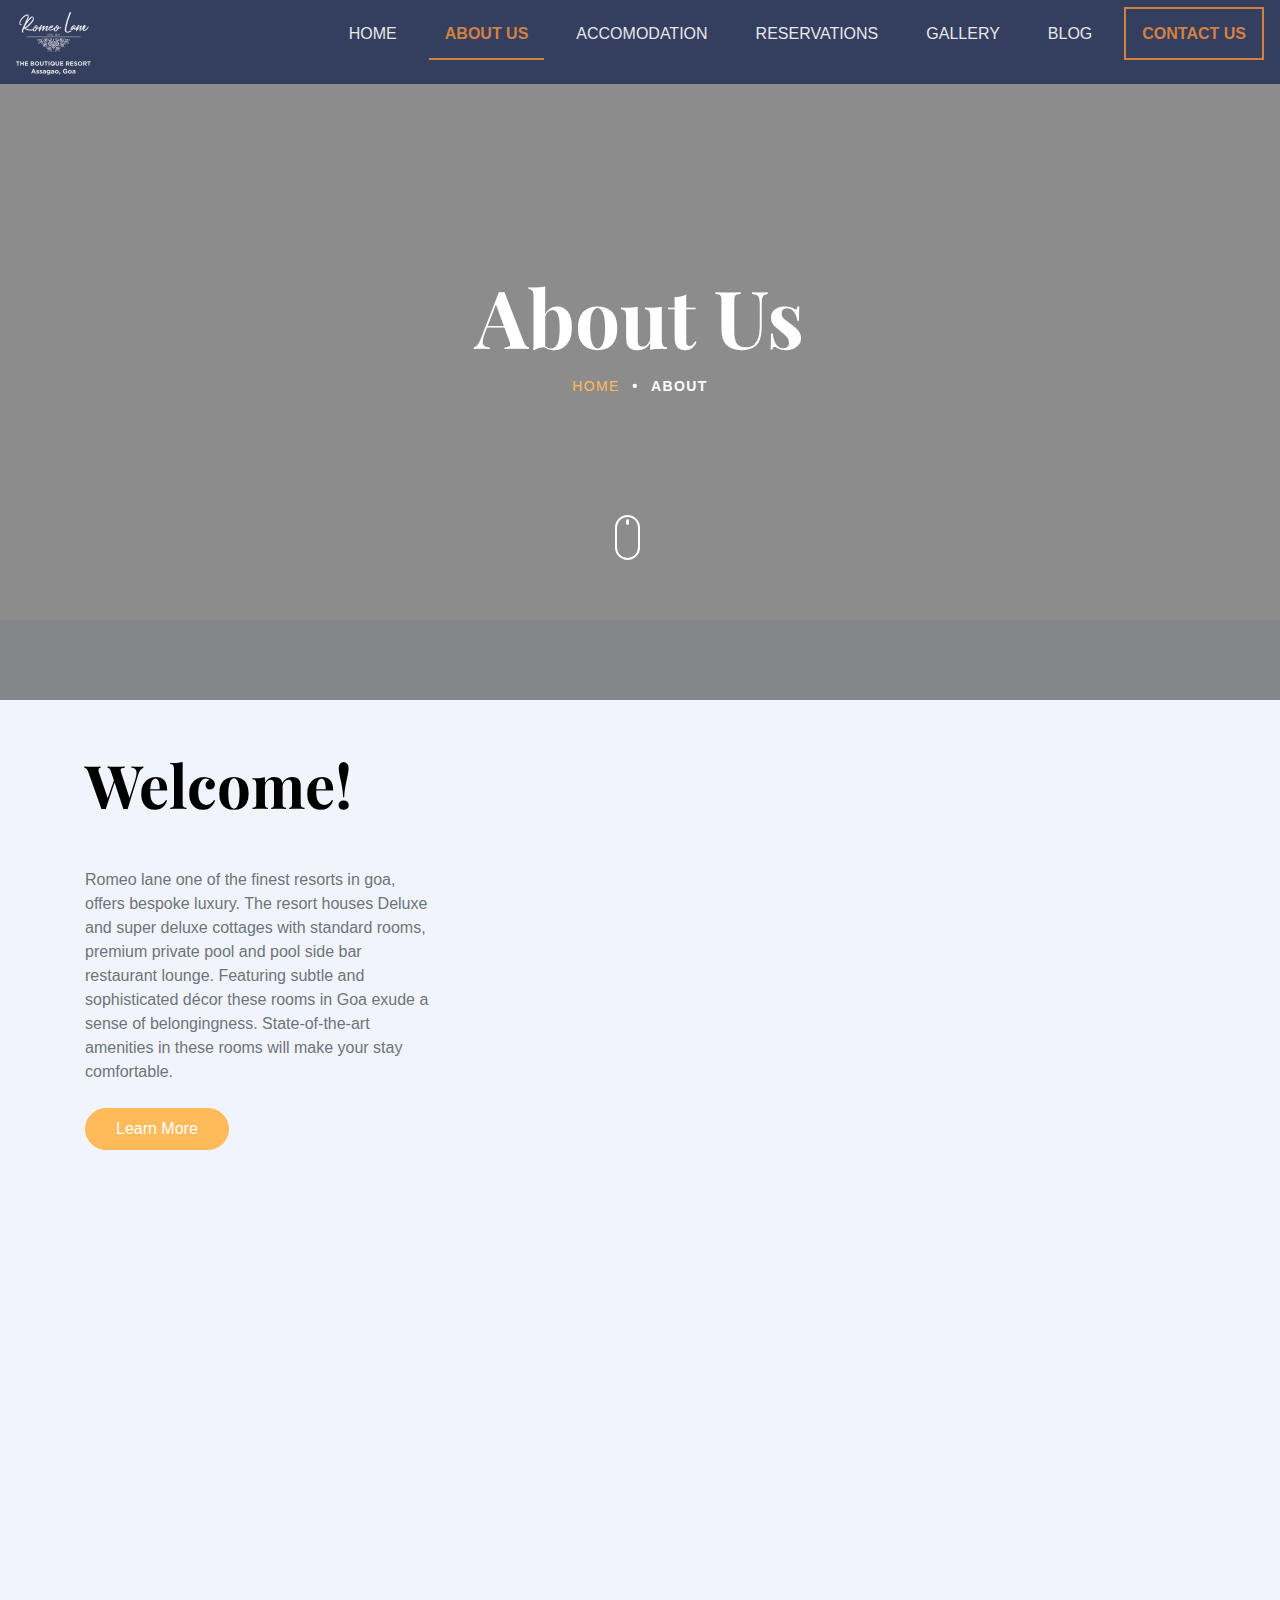
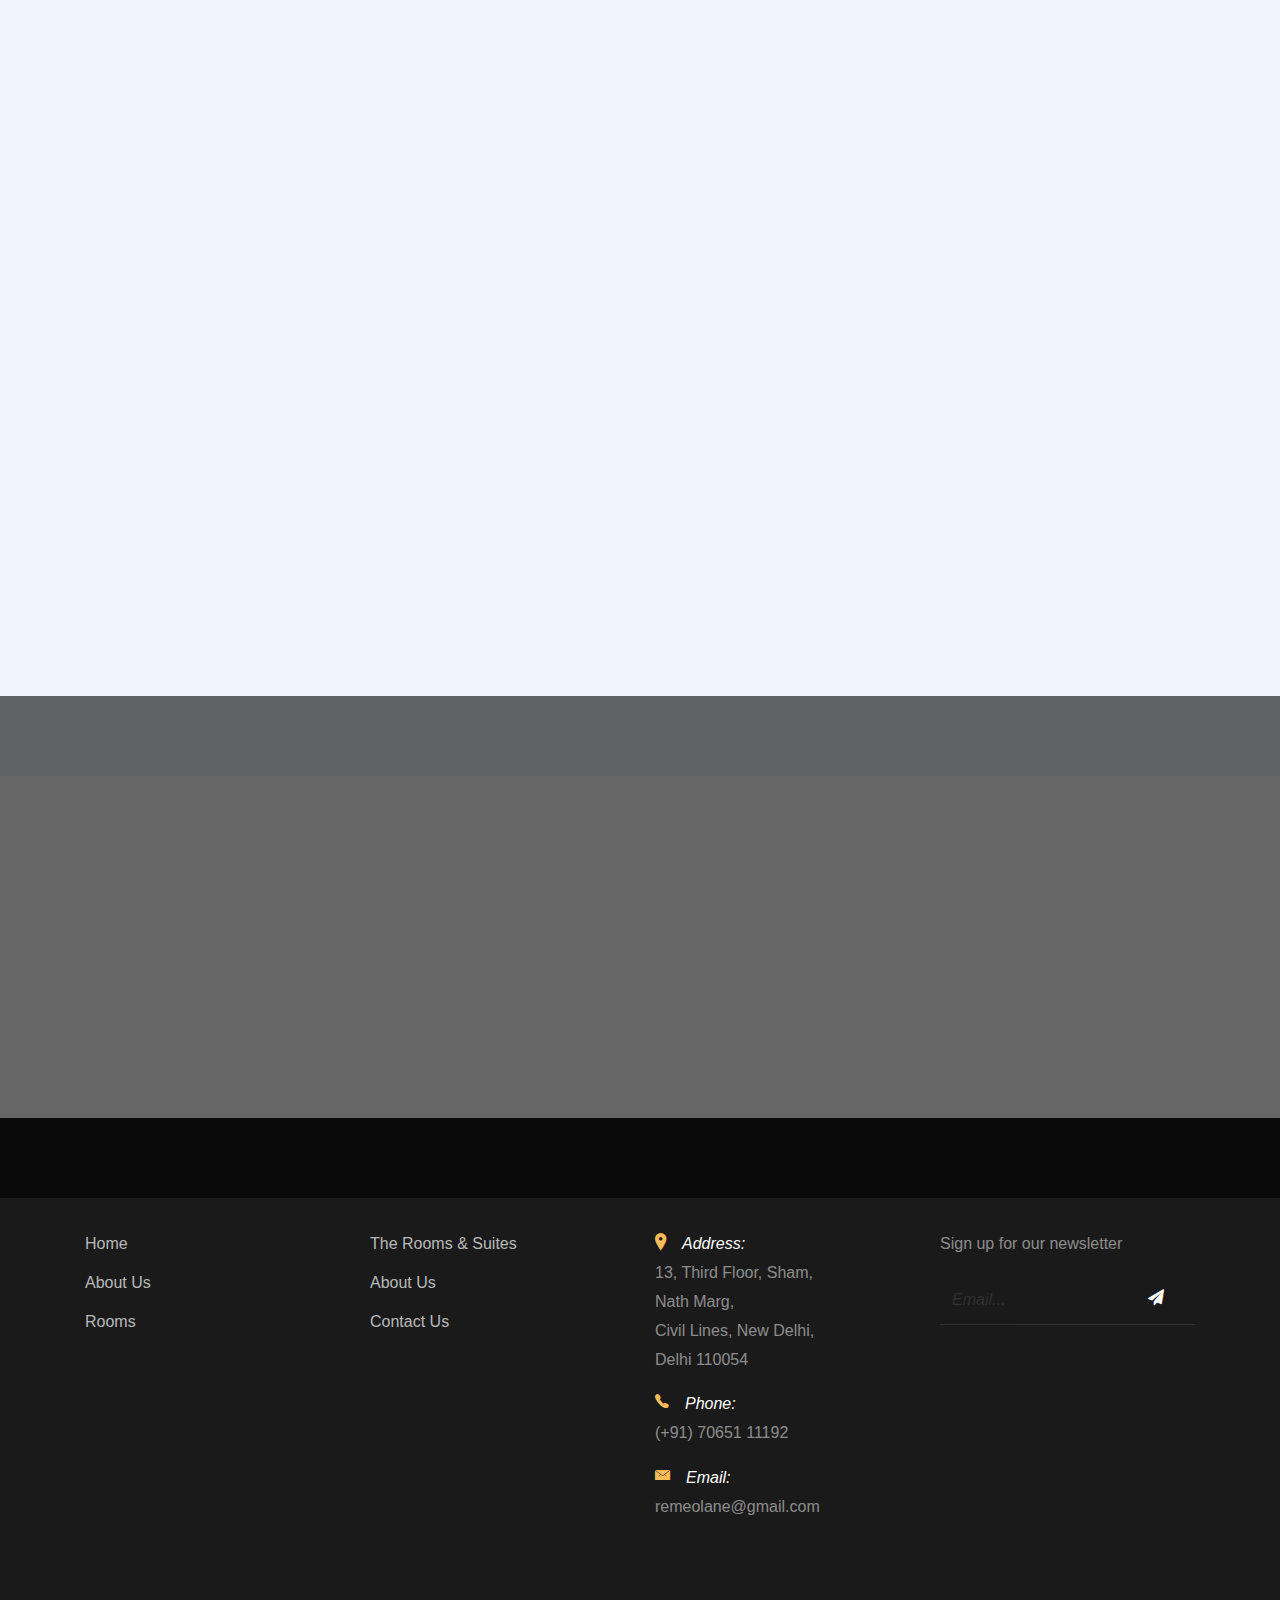
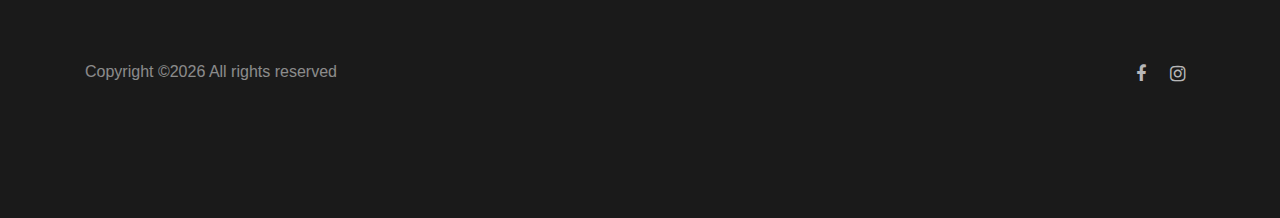
==== pages/about.html @ 8ba0e69c "Done with About Accomodation and Contact page" ====
<!DOCTYPE HTML>
<html>
  <head>
    <meta charset="utf-8">
    <meta http-equiv="X-UA-Compatible" content="IE=edge">
    <title>Sogo Hotel by Colorlib.com</title>
    <meta name="viewport" content="width=device-width, initial-scale=1, shrink-to-fit=no">
    <meta name="description" content="" />
    <meta name="keywords" content="" />
    <meta name="author" content="" />
    <link rel="stylesheet" type="text/css" href="//fonts.googleapis.com/css?family=|Roboto+Sans:400,700|Playfair+Display:400,700">

    <link rel="stylesheet" href="../css/bootstrap.min.css">
    <link rel="stylesheet" href="../css/animate.css">
    <link rel="stylesheet" href="../css/owl.carousel.min.css">
    <link rel="stylesheet" href="../css/aos.css">
    <link rel="stylesheet" href="../css/bootstrap-datepicker.css">
    <link rel="stylesheet" href="../css/jquery.timepicker.css">
    <link rel="stylesheet" href="../css/fancybox.min.css">

    <link rel="stylesheet" href="../fonts/ionicons/css/ionicons.min.css">
    <link rel="stylesheet" href="../fonts/fontawesome/css/font-awesome.min.css">

    <!-- Theme Style -->
    <link rel="stylesheet" href="../style.css">
    <link rel="stylesheet" href="../css/style.css">
  </head>
  <body>

      <nav class="navbar">
          <img src="../Assets/Logo white md.png" alt="Website Logo">
          <ul class="destop-menu">
              <li><a href="../index.html">Home</a></li>
              <li><a class="selected" href="#">About Us</a></li>
              <li><a href="accomodation.html">Accomodation</a></li>
              <li><a href="#">Reservations</a></li>
              <li><a href="#">Gallery</a></li>
              <li><a href="#">Blog</a></li>
              <li><a class="button-border" href="contact.html">Contact Us</a></li>
          </ul>
          <span class="fa fa-bars text-primary handburger-menu" id="handburger-menu-btn"></span>
          <ul id="handBurgerMenu" class="mobile-menu">
              <li><a href="../index.html">Home</a></li>
              <li><a class="selected" href="#">About Us</a></li>
              <li><a href="accomodation.html">Accomodation</a></li>
              <li><a href="#">Reservations</a></li>
              <li><a href="#">Gallery</a></li>
              <li><a href="#">Blog</a></li>
              <li><a class="button-border" href="contact.html">Contact Us</a></li>
          </ul>
      </nav>

    <section class="site-hero inner-page overlay" style="background-image: url(../images/aboutHero.jpg)" data-stellar-background-ratio="0.5">
      <div class="container">
        <div class="row site-hero-inner justify-content-center align-items-center">
          <div class="col-md-10 text-center" data-aos="fade">
            <h1 class="heading mb-3">About Us</h1>
            <ul class="custom-breadcrumbs mb-4">
              <li><a href="../index.html">Home</a></li>
              <li>&bullet;</li>
              <li>About</li>
            </ul>
          </div>
        </div>
      </div>

      <a class="mouse smoothscroll" href="#next">
        <div class="mouse-icon">
          <span class="mouse-wheel"></span>
        </div>
      </a>
    </section>
    <!-- END section -->

    <section class="py-5 bg-light" id="next">
      <div class="container">
        <div class="row align-items-center">
          <div class="col-md-12 col-lg-7 ml-auto order-lg-2 position-relative mb-5" data-aos="fade-up">
              <figure class="img-absolute">
                  <img src="../images/food-1.jpg" alt="Free Website Template by Templateux" class="img-fluid">
              </figure>
              <img src="../images/aboutHeaderSectionImg.jpg" alt="Image" class="img-fluid rounded welcome-img">
          </div>
          <div class="col-md-12 col-lg-4 order-lg-1" data-aos="fade-up">
            <h2 class="heading welcome">Welcome!</h2>
            <p class="mb-4">Romeo lane one of the finest
                resorts in goa, offers bespoke luxury. The resort houses Deluxe and super
                deluxe cottages with standard rooms, premium private pool and pool side bar
                restaurant lounge. Featuring subtle and sophisticated décor these rooms in
                Goa exude a sense of belongingness. State-of-the-art amenities in these
                rooms will make your stay comfortable.</p>
            <p><a href="#" class="btn btn-primary text-white py-2 mr-3">Learn More</a></p>
          </div>

        </div>
      </div>
    </section>

    <!-- <div class="container section">

         <div class="row justify-content-center text-center mb-5">
         <div class="col-md-7 mb-5">
         <h2 class="heading" data-aos="fade-up">Leadership</h2>
         </div>
         </div>

         <div class="row">
         <div class="col-md-6 col-lg-4" data-aos="fade-up" data-aos-delay="100">
         <div class="block-2">
         <div class="flipper">
         <div class="front" style="background-image: url(../images/person_3.jpg);">
         <div class="box">
         <h2>Will Peters</h2>
         <p>President</p>
         </div>
         </div>
         <div class="back">
         <blockquote>
         <p>&ldquo;Even the all-powerful Pointing has no control about the blind texts it is an almost unorthographic life One day however a small line of blind text by the name of Lorem Ipsum decided to leave for the far World of Grammar.&rdquo;</p>
         </blockquote>
         <div class="author d-flex">
         <div class="image mr-3 align-self-center">
         <img src="images/person_3.jpg" alt="">
         </div>
         <div class="name align-self-center">Will Peters <span class="position">President</span></div>
         </div>
         </div>
         </div>
         </div>
         </div>

         <div class="col-md-6 col-lg-4" data-aos="fade-up" data-aos-delay="200">
         <div class="block-2">
         <div class="flipper">
         <div class="front" style="background-image: url(../images/person_1.jpg);">
         <div class="box">
         <h2>Jane Williams</h2>
         <p>Business Manager</p>
         </div>
         </div>
         <div class="back">
         <blockquote>
         <p>&ldquo;Even the all-powerful Pointing has no control about the blind texts it is an almost unorthographic life One day however a small line of blind text by the name of Lorem Ipsum decided to leave for the far World of Grammar.&rdquo;</p>
         </blockquote>
         <div class="author d-flex">
         <div class="image mr-3 align-self-center">
         <img src="images/person_1.jpg" alt="">
         </div>
         <div class="name align-self-center">Jane Williams <span class="position">Business Manager</span></div>
         </div>
         </div>
         </div>
         </div>
         </div>

         <div class="col-md-6 col-lg-4" data-aos="fade-up" data-aos-delay="300">
         <div class="block-2">
         <div class="flipper">
         <div class="front" style="background-image: url(../images/person_2.jpg);">
         <div class="box">
         <h2>Jeffrey Neddery</h2>
         <p>Marketing Director</p>
         </div>
         </div>
         <div class="back">
         <blockquote>
         <p>&ldquo;Even the all-powerful Pointing has no control about the blind texts it is an almost unorthographic life One day however a small line of blind text by the name of Lorem Ipsum decided to leave for the far World of Grammar.&rdquo;</p>
         </blockquote>
         <div class="author d-flex">
         <div class="image mr-3 align-self-center">
         <img src="../images/person_2.jpg" alt="">
         </div>
         <div class="name align-self-center">Jeffrey Neddery <span class="position">Marketing Director</span></div>
         </div>
         </div>
         </div>
         </div>
         </div>
         </div>
         </div> -->
    <!-- END .block-2 -->

    <section class="section slider-section bg-light">
      <div class="container">
        <div class="row justify-content-center text-center mb-5">
          <div class="col-md-7">
            <h2 class="heading" data-aos="fade-up">Photos</h2>
            <p data-aos="fade-up" data-aos-delay="100">Far far away, behind the word mountains, far from the countries Vokalia and Consonantia, there live the blind texts. Separated they live in Bookmarksgrove right at the coast of the Semantics, a large language ocean.</p>
          </div>
        </div>
        <div class="row">
          <div class="col-md-12">
            <div class="home-slider major-caousel owl-carousel mb-5" data-aos="fade-up" data-aos-delay="200">
              <div class="slider-item">
                <a href="../images/about-1.jpg" data-fancybox="images" data-caption="Caption for this image">
                    <img src="../images/about-1.jpg" alt="Image placeholder" class="img-fluid">
                </a>
              </div>
              <div class="slider-item">
                  <a href="../images/about-2.jpg" data-fancybox="images" data-caption="Caption for this image">
                      <img src="../images/about-2.jpg" alt="Image placeholder" class="img-fluid">
                  </a>
              </div>
              <div class="slider-item">
                  <a href="../images/about-3.jpg" data-fancybox="images" data-caption="Caption for this image">
                      <img src="../images/about-3.jpg" alt="Image placeholder" class="img-fluid">
                  </a>
              </div>
              <div class="slider-item">
                  <a href="../images/about-4.jpg" data-fancybox="images" data-caption="Caption for this image">
                      <img src="../images/about-4.jpg" alt="Image placeholder" class="img-fluid">
                  </a>
              </div>
              <div class="slider-item">
                  <a href="../images/about-5.jpg" data-fancybox="images" data-caption="Caption for this image">
                      <img src="../images/about-5.jpg" alt="Image placeholder" class="img-fluid">
                  </a>
              </div>
              <div class="slider-item">
                  <a href="../images/about-6.jpg" data-fancybox="images" data-caption="Caption for this image">
                      <img src="../images/about-6.jpg" alt="Image placeholder" class="img-fluid">
                  </a>
              </div>
              <div class="slider-item">
                  <a href="../images/about-7.jpg" data-fancybox="images" data-caption="Caption for this image">
                      <img src="../images/about-7.jpg" alt="Image placeholder" class="img-fluid">
                  </a>
              </div>
            </div>
            <!-- END slider -->
          </div>

        </div>
      </div>
    </section>
    <!-- END section -->

    <!-- <div class="section">
         <div class="container">

         <div class="row justify-content-center text-center mb-5">
         <div class="col-md-7 mb-5">
         <h2 class="heading" data-aos="fade">History</h2>
         </div>
         </div>

         <div class="row justify-content-center">
         <div class="col-md-8">
         <div class="timeline-item" date-is='2019' data-aos="fade">
         <h3>More Branches Worldwide</h3>
         <p>Far far away, behind the word mountains, far from the countries Vokalia and Consonantia, there live the blind texts. Separated they live in Bookmarksgrove right at the coast of the Semantics, a large language ocean.</p>
         <p>A small river named Duden flows by their place and supplies it with the necessary regelialia. It is a paradisematic country, in which roasted parts of sentences fly into your mouth.</p>
         </div>

         <div class="timeline-item" date-is='2011' data-aos="fade">
         <h3>Company Full Blast</h3>
         <p>
         Far far away, behind the word mountains, far from the countries Vokalia and Consonantia, there live the blind texts. Separated they live in Bookmarksgrove right at the coast of the Semantics, a large language ocean.
         </p>
         </div>

         <div class="timeline-item" date-is='2008' data-aos="fade">
         <h3>The Birth of the Company</h3>
         <p>
         Far far away, behind the word mountains, far from the countries Vokalia and Consonantia, there live the blind texts. Separated they live in Bookmarksgrove right at the coast of the Semantics, a large language ocean.
         </p>
         </div>
         </div>
         </div>


         </div>
         </div> -->



    <section class="section bg-image overlay" style="background-image: url('../images/aboutHero.jpg');">
        <div class="container">
          <div class="row align-items-center">
            <div class="col-12 col-md-6 text-center mb-4 mb-md-0 text-md-left" data-aos="fade-up">
              <h2 class="text-white font-weight-bold">A Best Place To Stay. Reserve Now!</h2>
            </div>
            <div class="col-12 col-md-6 text-center text-md-right" data-aos="fade-up" data-aos-delay="200">
              <a href="contact.html" class="btn btn-outline-white-primary py-3 text-white px-5">Reserve Now</a>
            </div>
          </div>
        </div>
      </section>

    <footer class="section footer-section">
        <div class="container">
            <div class="row mb-4">
                <div class="col-md-3 mb-5">
                    <ul class="list-unstyled link">
                        <li><a href="../index.html">Home</a></li>
                        <li><a href="about.html">About Us</a></li>
                        <li><a href="accomodation.html">Rooms</a></li>
                    </ul>
                </div>
                <div class="col-md-3 mb-5">
                    <ul class="list-unstyled link">
                        <li><a href="accomodation.html">The Rooms &amp; Suites</a></li>
                        <li><a href="about.html">About Us</a></li>
                        <li><a href="contact.html">Contact Us</a></li>
                    </ul>
                </div>
                <div class="col-md-3 mb-5 pr-md-5 contact-info">
                    <!-- <li>198 West 21th Street, <br> Suite 721 New York NY 10016</li> -->
                    <p><span class="d-block"><span class="ion-ios-location h5 mr-3 text-primary"></span>Address:</span>
                        <span>13, Third Floor, Sham, <br> Nath Marg, <br>Civil Lines, New Delhi, <br> Delhi 110054</span>
                    </p>
                    <p><span class="d-block"><span class="ion-ios-telephone h5 mr-3 text-primary"></span>Phone:</span>
                        <span> (+91) 70651 11192</span>
                    </p>
                    <p><span class="d-block"><span class="ion-ios-email h5 mr-3 text-primary"></span>Email:</span>
                        <span>remeolane@gmail.com</span>
                    </p>
                </div>
                <div class="col-md-3 mb-5">
                    <p>Sign up for our newsletter</p>
                    <form action="#" class="footer-newsletter">
                        <div class="form-group">
                            <input type="email" class="form-control" placeholder="Email...">
                            <button type="submit" class="btn"><span class="fa fa-paper-plane"></span></button>
                        </div>
                    </form>
                </div>
            </div>
            <div class="row pt-5">
                <p class="col-md-6 text-left">
                    <!-- Link back to Colorlib can't be removed. Template is licensed under CC BY 3.0. -->
                    Copyright &copy;<script>document.write(new Date().getFullYear());</script> All rights reserved
                    <!-- Link back to Colorlib can't be removed. Template is licensed under CC BY 3.0. -->
                </p>

                <p class="col-md-6 text-right social">
                    <a href="https://www.facebook.com/romeolanedelhi?mibextid=LQQJ4d" target="_blank"><span class="fa fa-facebook"></span></a>
                    <a href="https://instagram.com/romeolanetheboutiqueresort?igshid=YmMyMTA2M2Y=" target="_blank"><span class="fa fa-instagram"></span></a>
                </p>
            </div>
        </div>
    </footer>

    <script src="../js/jquery-3.3.1.min.js"></script>
    <script src="../js/jquery-migrate-3.0.1.min.js"></script>
    <script src="../js/popper.min.js"></script>
    <script src="../js/bootstrap.min.js"></script>
    <script src="../js/owl.carousel.min.js"></script>
    <script src="../js/jquery.stellar.min.js"></script>
    <script src="../js/jquery.fancybox.min.js"></script>


    <script src="../js/aos.js"></script>

    <script src="../js/bootstrap-datepicker.js"></script>
    <script src="../js/jquery.timepicker.min.js"></script>



    <script src="../js/main.js"></script>
  </body>
</html>
---- style.css ----
/*-----------Body----------*/

body{
    padding: 0;
    margin: 0;
    font-family: 'Inter', sans-serif;
    box-sizing: border-box;
    background-color: #EBF2F9;
}

/*-----------Navbar----------*/

nav {
    background-color: #1E2B54;
    opacity: 80%;
    display: flex;
    flex-direction: row;
    justify-content: space-between;
    align-items: center;
    padding: 16px 24px;
    gap: 8px;
    position: fixed !important;
    top: 0;
    width: 100%;
    z-index: 3;
   
    box-sizing: border-box;
  }
  
  nav ul {
    list-style: none;
    display: flex;
    color: #ffffff;
    flex-direction: row;
    justify-content: space-between;
    align-items: center;
    gap: 16px;
  }

  .selected {
    color: #E47F2D;
    border-bottom: 2px solid #E47F2D;
    font-weight: bold;
  }

  nav a {
    text-decoration: none;
    color: #ffffff;
    text-transform: uppercase;
    padding: 16px 16px; 
  }

  .button-border {
    border: 2px solid #E47F2D;
    color: #E47F2D;
    padding: 16px, 16px;
    font-weight: bold;
  }



/*-----------Navbar Interactions----------*/

  nav a:hover {
    border-bottom: 2px solid #E47F2D;
  }

  nav a:active {
    color: #E47F2D;
  }

  .button-border:hover {
    background-color: #E47F2D;
    color: #ffffff;
  }


/*-----------Hero----------*/

.hero {
    background-image: url('Assets/Hero\ img.png');
    background-size: cover;
    background-position: center;
    height: 100vh; /* adjust height as needed */
    position: relative;
    z-index: 1;
  }
  
  .hero-text {
    position: absolute;
    text-align: Left;
    width: 30rem;
    padding: 80px 152px;
  }
  
  .hero-text h1 {
    color: white;
    font-size: 7rem;
    margin-bottom: 1rem;
    font-family: 'Bodoni', serif;
    font-weight: normal;
  }
  
  .hero-text p {
    color: white;
    font-size: 1.5rem;
    line-height: 1.5;
  }

  /*-----------Search Secion----------*/

 

  .search-section {
    display: flex;
    position: relative;
    flex-direction: row;
    justify-content: center;
    align-items: center;
    width: 744px;
    height: 48px;
    gap: 48px;
    padding: 32px;
    margin: 0 auto;
    background-color: #ffffff;
    margin: -68px auto 0;
    z-index: 2;
  }

  .icon-button {
    display: flex;
    flex-direction: row;
    align-items: center;
    gap: 8px;
    height: 32px;
    padding: 12px 24px;
    font-size: 16px;
    font-weight: normal;
    color: #ffffff;
    background-color: #E47F2D;
    border: none;
    cursor: pointer;
    width: fit-content;
  }


  .input-group {
    display: flex;
    flex-direction: column;
    margin-bottom: 16px;
    gap: 24px;
    margin-top: 16px;
  }

  .input-group label {
    font-weight: bold;
    color: #1E2B54;
  }

  input {
  font-size: 1rem;
    border: none;
  outline: none;
  background: transparent;
  color: #1E2B54;
  opacity: 50%;
  }

  #guests {
    width: 72px;
  }
  

  /* -----About Us section----- */

  section {
    display: flex;
    flex-direction: row;
    justify-content: space-between;
    align-items: center;
    margin-bottom: -5rem;
  }
  
  .content {
    flex-basis: 40%;
  
    margin-left: 152px;
  }
  
  .image {
    flex-basis: 60%;
    margin-right: 40px;
  }
  
  img {
    max-width: 100%;
    height: auto;
  }

  h2 {
    color: #1E2B54;
    font-size: 4rem;
    margin-bottom: 3rem;
    font-family: 'Bodoni', serif;
    font-weight: normal;
  }

  h4 {
    margin-bottom: -3rem;
    font-weight: normal;
    color: #1E2B54;
    opacity: 50%;
    letter-spacing: 2px;
  }

  section p {
    line-height: 1.5rem;
    margin-bottom: 3rem;
  }

  /* --------Categories Section-------- */

  .room-types {
    text-align: center;
    display: flex;
    flex-direction: column;
    padding: 50px 152px;
  }

 

  .room-grid {
    display: grid;
    grid-template-rows: repeat(2, 1fr);
    grid-template-columns: repeat(2, 1fr);
    grid-gap: 5rem;
    text-align: left;
  }

  .room-grid-item img {
    max-width: 100%;
  }

  .room-grid-item-tall {
    margin-top: 20rem;
  }

  .room-grid-item-short {
    margin-top: -20rem;
  }


    /* --------Amenities Section-------- */

.amenities {
    display: flex;
    flex-direction: row;
    justify-content: space-between;

}
  .amenities__content {
    background-color: #1E2B54;
    padding-left: 152px;
    padding-right: 120px;
    padding-top: 64px;
    padding-bottom: 64px;
    flex-basis: 45%;
    margin-right: 64PX;
  }
  .amenities__title, .amenities__text {
    color: #ffffff;
  }

  .amenities__subtitle {
    color: #EBF2F9;
    opacity: 50%;
  }

  .amenities__text {
    line-height: 2rem;
  }

  .icon-container img {
    height: 40px;
    width: 40px;
  }
  .icon-container {
    display: flex;
    justify-content: left;
    align-content: center;
    align-items: center;
    background: none;
    gap: 24px;
    border: 1px solid #E47F2D;
    color: #1E2B54;
    padding: 16px 16px;
    width: 160px;
  }

  .amenities__icons {
    display: grid;
    grid-template-rows: repeat(3, 1fr);
    grid-template-columns: repeat(3, 1fr);
    gap: 3rem;
    margin-right: 152px;
  }

    /* --------Reviews-------- */


  .review {
    padding: 80px 0;
    display: flex;
    flex-direction: column;
    margin: 0 24px;
    margin-top: 200px;
  }
  
 .review .heading {
    text-align: center;
    margin-bottom: 56px;
 } 
  
 .user-reviews {
    display: flex;
    flex-direction: row;
    align-items: center;
    justify-content: center;
 }
  .user-reviews-card-container {
    display: flex;
    flex-wrap: wrap;
    justify-content: space-between;
    width: 90%;
    margin: 0 56px;
  }
  
  .user-review-card {
    width: calc(33.33% - 16px);
    margin-bottom: 16px;
    background-color: #ffffff;
    display: flex;
  }
  
  .user-review-card svg {
    margin-top: 24px;
    margin-left: 24px;
    width: 40px;
    height: 40px;
    flex-basis: 100px;
  }
  .user-review-card-content {
    padding: 24px 24px 0px 24px;
    margin-bottom: -16px;
    display: flex;
    justify-content: space-between;
    flex-direction: column;
  }
  
  .user-review {
    font-size: 1rem;
    color: #1E2B54;
    margin-bottom: 16px;
  }
  
  .user-location {
    font-size: .75rem;
    letter-spacing: 1.5px;
    text-transform: uppercase;
  }

  .pattern {
    margin-top: -64px;
    z-index: -1;
    transform: scale(0.80);
  }

      /* --------Achievements-------- */

.achievements {
    padding: 80px 152px 200px;
    background-image: url(Assets/Achievements.png);
    background-size: cover;
    background-position: center;
    position: relative;
    
    display: flex;
    flex-direction: column;
    align-items: start;

}

.achievements .heading {
    margin-top: 0px;
}
.box-content p {
    margin-bottom: 0px;
    color: #EBF2F9;
}

.box-content h3 {
    margin-top: 0px;
    font-size: 2rem;
    color: #E47F2D;
}

.box-container {
    display: grid;
    grid-template-rows: repeat(2, 1fr);
    grid-template-columns: repeat(3, 1fr);
    row-gap: 5rem;
    column-gap: 10rem;
    background-color: #1E2B54;
    padding: 56px;
}


/* ---------Contact Us--------- */

.contact-us {
    display: flex;
    flex-direction: column;
    margin-top: 152px;
    margin-bottom: 200px;
    padding: 0px 152px;
    
}

.contact-us .heading {
    text-align: center;
}
.form {
    display: flex;
    gap: 56px;
    background-color: #1E2B54;
    padding: 48px;
    justify-content: center;
  }

  .form div { 
    display: flex;
    flex-direction: column;
  }
  
  .form label {
    display: block;
    margin-bottom: 5px;
    color: #EBF2F9;
  }
  
  .form input,
  .form select,
  .form textarea {
     padding: 10px;
    font-size: 16px;
    line-height: 1.5;
    background-color: #EBF2F9
  }

  #name, #email, #mobile, #accomodation-type, #no-of-persons, #query, #submit {
    margin: 0px 0px 16px 0px;
    width: 500px;
  }

  #query {
    height: 120px;
  }

  #submit {
    width: 475px;
    text-align: center;
    height: 44px;
  }

  #accomodation-type {
    width: 520px;
    height: 44px;
  }

  /* -------------Book Now------------- */

  .book-now {
    display: flex;
    background-image: url(Assets/bookk.png);
    flex-direction: column;
    padding: 80px 152px 200px;
    align-items: start;
    text-align: left;
    background-size: cover;
    background-position: center;
    position: relative;
    
  }
  
  
  .book-content {
      width: 60%;
    }
    
    .book-now h2 {
        color: #EBF2F9;
    font-size: 6rem;
}
        
.book-now p {
    font-size: 1.5rem;
    color: #EBF2F9;
    line-height: 1.5rem;
    width: 70%;
        }


/* -------footer------- */

.footer {
    background-color: #1E2B54;
    height: 600px;
    display: flex;
    flex-direction: column;
    align-items: start;
}

.copyright {
    height: 56px;
    background-color: #EBF2F9;
    width: 100%;
    text-align: center;
}

.footer-content {
    display: flex;
    flex-direction: row;
    padding: 80px 152px 20px;
    gap: 10px;
    
}

.logo-info {
    display: flex;
    flex-direction: column;
    gap: 24px;
}

.logo img {
    transform: scale(.75);
}

.details p {
    color: #EBF2F9;
    margin: 0px;
    margin-left: 16px;
}

.details {
    display: flex;
    flex-direction: column;
    align-items: start;
    gap: 16px;
}
.row {
    display: flex;
    
}


.map-container {
    margin-bottom: 40px ;
    margin-top: 40px;

  }






/* icons */

.fa-stack {
    display: inline-block;
    position: relative;
    width: 1.5em;
    height: 1.5em;
    line-height: 1.5em;
    vertical-align: middle;
  }
  
  .fa-stack-2x {
    font-size: 2em;
  }
  
  .fa-stack-1x {
    font-size: 1em;
  }
  
  .fa-inverse {
    color: #fff;
  }

@media (max-width: 1086px) {
    .amenities__content {
        margin-right: 0px;
      }
    .amenities {
        flex-direction: column;
      }
  }

@media {max-width: 1283px){

    .form div {

      }
  }
---- css/style.css ----
body {
  background: #fff;
  font-family: "Roboto", arial, sans-serif;
  font-weight: 200;
  font-size: 16px;
  line-height: 1.8;
  color: #6c757d;
  position: relative; }

::-moz-selection {
  color: #fff;
  background: #ffba5a; }

::selection {
  color: #fff;
  background: #ffba5a; }

a {
  -webkit-transition: .3s all ease;
  -o-transition: .3s all ease;
  transition: .3s all ease;
  text-decoration: none; }
  a:hover {
    text-decoration: none; }

h1, h2, h3, h4, h5 {
  color: #000;
  font-family: "Playfair Display", times, serif; }

.font-family-serif {
  font-family: "Playfair Display", times, serif; }

.font-family-sans-serif {
  font-family: "Roboto", arial, sans-serif; }

.bg-light {
  background: #f2f4fb !important; }

.container-fluid {
  max-width: 1600px; }

.btn {
  padding-left: 30px;
  padding-right: 30px;
  padding-top: 10px;
  padding-bottom: 10px;
  border-radius: 50px; }
  .btn.btn-outline-white {
    border: 2px solid #fff; }
    .btn.btn-outline-white:hover {
      border: 2px solid transparent;
      background: #000;
      color: #fff; }
  .btn.btn-outline-white-primary {
    border: 2px solid #fff; }
    .btn.btn-outline-white-primary:hover {
      border: 2px solid transparent;
      background: #ffba5a;
      color: #fff; }
  .btn.uppercase {
    text-transform: uppercase;
    font-size: 14px;
    letter-spacing: .2em; }

.btn, .form-control {
  outline: none;
  -webkit-box-shadow: none !important;
  box-shadow: none !important; }
  .btn:focus, .btn:active, .form-control:focus, .form-control:active {
    outline: none; }

.form-control {
  -webkit-box-shadow: none !important;
  box-shadow: none !important;
  height: 50px;
  border-width: 2px; }
  .form-control:active, .form-control:focus {
    border-color: #ffba5a; }

textarea.form-control {
  height: inherit; }

.site-header {
  position: fixed;
  top: 0;
  width: 100%;
  padding: 60px 0;
  z-index: 2;
  -webkit-transition: .3s all ease-in-out;
  -o-transition: .3s all ease-in-out;
  transition: .3s all ease-in-out; }
  .site-header.scrolled {
    padding: 20px 0;
    background: #fff;
    -webkit-box-shadow: 0 5px 20px -5px rgba(0, 0, 0, 0.1);
    box-shadow: 0 5px 20px -5px rgba(0, 0, 0, 0.1); }
    .site-header.scrolled .site-menu-toggle {
      top: 10px;
      position: relative; }
      .site-header.scrolled .site-menu-toggle span {
        background: #000; }
    .site-header.scrolled .site-logo {
      position: relative;
      z-index: 100; }
      .site-header.scrolled .site-logo a {
        color: #000; }

.menu-open {
  position: relative; }
  .menu-open .site-header {
    position: fixed; }
  .menu-open .site-logo {
    position: relative;
    z-index: 100; }
    .menu-open .site-logo a {
      color: #000; }
  .menu-open .site-navbar {
    border: 10px solid #f8f9fa; }

.site-logo {
  padding-left: 40px; }
  .site-logo a {
    font-size: 30px;
    color: #fff;
    font-weight: bold;
    line-height: 1;
    font-family: "Playfair Display", times, serif; }
    @media (max-width: 991.98px) {
      .site-logo a {
        font-size: 27px; } }

.site-navbar {
  position: fixed;
  display: none;
  top: 0;
  left: 0;
  right: 0;
  bottom: 0;
  z-index: 99;
  border: 20px solid transparent;
  background: #fff;
  min-height: 300px;
  overflow-y: scroll; }
.site-navbar nav {
  text-align: left; }
.site-navbar nav .menu {
  font-family: "Playfair Display", times, serif; }
.site-navbar nav .menu li a {
  color: #000;
  font-size: 40px;
  padding: 5px 10px;
  position: relative; }
.site-navbar nav .menu li a:hover:before {
  width: 100%; }
.site-navbar nav .menu li.active a {
  color: #ffba5a; }
.site-navbar nav .menu li.active a:before {
  width: 100%; }
.site-navbar .extra-info a {
  color: #000; }
.site-navbar .extra-info ul li a {
  color: #000; }
.site-navbar .extra-info h3 {
  font-family: "Roboto", arial, sans-serif;
  text-transform: uppercase;
  font-size: 13px;
  letter-spacing: .2em;
  color: #adb5bd;
  margin-bottom: 30px; }
.site-navbar .extra-info p {
  color: #212529; }

.full-height {
  height: 100vh;
  min-height: 700px; }

.site-hero {
  background-size: cover;
  height: 100vh;
  min-height: 700px;
  width: 100%;
  position: relative; }
  .site-hero .heading {
    font-family: "Playfair Display", times, serif;
    font-weight: bold; }
  .site-hero .scroll-down {
    position: absolute;
    bottom: 20px;
    left: 50%;
    -webkit-transform: translateX(-50%);
    -ms-transform: translateX(-50%);
    transform: translateX(-50%);
    color: #fff; }
  .site-hero.overlay:before {
    background: rgba(0, 0, 0, 0.45);
    content: "";
    position: absolute;
    height: 100vh;
    min-height: 700px;
    top: 0;
    left: 0;
    bottom: 0;
    right: 0; }
  .site-hero.inner-page {
    height: 50vh;
    min-height: 700px; }
    .site-hero.inner-page.overlay:before {
      height: 50vh;
      min-height: 700px; }

.site-hero-inner {
  height: 100vh;
  min-height: 700px; }
.site-hero-inner .heading {
  font-size: 80px;
  font-family: "Playfair Display", times, serif;
  color: #fff;
  line-height: 1;
  font-weight: bold; }
@media (max-width: 991.98px) {
  .site-hero-inner .heading {
    font-size: 40px; } }
.site-hero-inner .sub-heading {
  font-size: 30px;
  font-weight: 200;
  color: #fff;
  line-height: 1.5; }
@media (max-width: 991.98px) {
  .site-hero-inner .sub-heading {
    font-size: 18px; } }

.inner-page .site-hero-inner {
  height: 50vh;
  min-height: 700px; }

.page-inside .site-hero-inner, .page-inside {
  height: 70vh;
  min-height: 500px; }

.page-inside.overlay:before {
  height: 70vh;
  min-height: 500px; }

.menu-open .site-menu-toggle span {
  background: #000; }

.site-menu-toggle {
  top: 0;
  float: right;
  width: 40px;
  height: 45px;
  position: relative;
  margin: 0px auto;
  z-index: 200;
  -webkit-transform: rotate(0deg);
  -moz-transform: rotate(0deg);
  -o-transform: rotate(0deg);
  -ms-transform: rotate(0deg);
  transform: rotate(0deg);
  -webkit-transition: .5s ease-in-out;
  -moz-transition: .5s ease-in-out;
  -o-transition: .5s ease-in-out;
  transition: .5s ease-in-out;
  cursor: pointer;
  margin-right: 40px; }
.site-menu-toggle span {
  display: block;
  position: absolute;
  height: 2px;
  width: 100%;
  background: #fff;
  border-radius: 9px;
  opacity: 1;
  left: 0;
  -webkit-transform: rotate(0deg);
  -moz-transform: rotate(0deg);
  -o-transform: rotate(0deg);
  -ms-transform: rotate(0deg);
  transform: rotate(0deg);
  -webkit-transition: .25s ease-in-out;
  -moz-transition: .25s ease-in-out;
  -o-transition: .25s ease-in-out;
  transition: .25s ease-in-out; }
.site-menu-toggle span:nth-child(1) {
  top: 0px; }
.site-menu-toggle span:nth-child(2) {
  top: 10px; }
.site-menu-toggle span:nth-child(3) {
  top: 20px; }
.site-menu-toggle.open span:nth-child(1) {
  top: 13px;
  -webkit-transform: rotate(135deg);
  -moz-transform: rotate(135deg);
  -o-transform: rotate(135deg);
  -ms-transform: rotate(135deg);
  transform: rotate(135deg); }
.site-menu-toggle.open span:nth-child(2) {
  opacity: 0;
  left: -60px; }
.site-menu-toggle.open span:nth-child(3) {
  top: 13px;
  -webkit-transform: rotate(-135deg);
  -moz-transform: rotate(-135deg);
  -o-transform: rotate(-135deg);
  -ms-transform: rotate(-135deg);
  transform: rotate(-135deg); }

.section {
  padding: 7em 0; }
@media (max-width: 991.98px) {
  .section {
    padding: 3em 0; } }

@media (max-width: 991.98px) {
  .lead {
    font-size: 16px; } }

.visit-section .heading {
  font-size: 15px;
  text-transform: uppercase;
  font-family: "Roboto", arial, sans-serif;
  color: #b3b3b3;
  letter-spacing: .2em;
  margin-bottom: 30px; }

.visit-section .visit a {
  color: #000; }
.visit-section .visit a:hover {
  color: #ffba5a; }

.visit-section .visit img {
  -webkit-box-shadow: 0 2px 3px 0 rgba(0, 0, 0, 0.2);
  box-shadow: 0 2px 3px 0 rgba(0, 0, 0, 0.2);
  margin-bottom: 15px; }

.visit-section .visit h3 {
  font-size: 20px;
  margin-bottom: 0; }

.visit-section .reviews-star span {
  font-size: 18px;
  color: #ffba5a; }

.visit-section .reviews-count {
  color: #adb5bd;
  font-style: italic; }

.heading-serif, .heading, .testimonial-section .heading, .slider-section .heading, .blog-post-entry .heading {
  font-size: 60px;
  font-family: "Playfair Display", times, serif;
  font-weight: 700; }
@media (max-width: 991.98px) {
  .heading-serif, .heading, .testimonial-section .heading, .slider-section .heading, .blog-post-entry .heading {
    font-size: 40px; } }

.bg-pattern {
  background: #e9ecef url("../img/round.png"); }

.slider-section {
  position: relative; }

.blog-post-entry {
  position: relative; }

.half .image, .half .text {
  width: 50%; }
@media (max-width: 991.98px) {
  .half .image, .half .text {
    width: 100%; } }

.half .image {
  background-size: cover;
  background-position: center center; }
@media (max-width: 991.98px) {
  .half .image {
    height: 300px; } }

.half .text {
  padding: 100px 7%; }
@media (max-width: 991.98px) {
  .half .text {
    padding-top: 50px;
    padding-bottom: 50px; } }
.half .text h2 {
  font-size: 70px; }
@media (max-width: 991.98px) {
  .half .text h2 {
    font-size: 40px; } }

.testimonial blockquote {
  padding: 0; }

.testimonial .author-image img {
  width: 70px; }

.post .media-custom {
  background: #fff;
  -webkit-transition: .3s all ease;
  -o-transition: .3s all ease;
  transition: .3s all ease;
  -webkit-box-shadow: 0 2px 5px -2px rgba(0, 0, 0, 0.1);
  box-shadow: 0 2px 5px -2px rgba(0, 0, 0, 0.1); }
.post .media-custom:hover, .post .media-custom:focus {
  -webkit-box-shadow: 0 10px 30px -10px rgba(0, 0, 0, 0.1);
  box-shadow: 0 10px 30px -10px rgba(0, 0, 0, 0.1); }
.post .media-custom a {
  color: #000; }
.post .media-custom a:hover {
  color: #ffba5a; }
.post .media-custom .media-body {
  padding: 10px 30px; }
.post .media-custom h2 {
  font-size: 26px; }

.media-custom .meta-post {
  color: #adb5bd;
  text-transform: uppercase;
  letter-spacing: .2em;
  font-size: 14px; }

.owl-carousel .owl-item {
  opacity: .4; }
.owl-carousel .owl-item.active {
  opacity: 1; }

.owl-carousel .owl-nav {
  position: absolute;
  top: 50%;
  width: 100%; }
.owl-carousel .owl-nav .owl-prev,
.owl-carousel .owl-nav .owl-next {
  position: absolute;
  -webkit-transform: translateY(-50%);
  -ms-transform: translateY(-50%);
  transform: translateY(-50%);
  margin-top: -10px; }
.owl-carousel .owl-nav .owl-prev:hover, .owl-carousel .owl-nav .owl-prev:focus, .owl-carousel .owl-nav .owl-prev:active,
.owl-carousel .owl-nav .owl-next:hover,
.owl-carousel .owl-nav .owl-next:focus,
.owl-carousel .owl-nav .owl-next:active {
  outline: none; }
.owl-carousel .owl-nav .owl-prev span:before,
.owl-carousel .owl-nav .owl-next span:before {
  font-size: 40px; }
.owl-carousel .owl-nav .owl-prev {
  left: 30px !important; }
.owl-carousel .owl-nav .owl-next {
  right: 30px !important; }

.owl-carousel .owl-dots {
  text-align: center; }
.owl-carousel .owl-dots .owl-dot {
  border-width: 2px !important;
  width: 10px;
  height: 10px;
  margin: 5px;
  border-radius: 50%; }

.owl-carousel.home-slider {
  z-index: 1;
  position: relative; }
.owl-carousel.home-slider .owl-nav {
  opacity: 0;
  visibility: hidden;
  -webkit-transition: .3s all ease;
  -o-transition: .3s all ease;
  transition: .3s all ease; }
.owl-carousel.home-slider .owl-nav button {
  color: #fff; }
.owl-carousel.home-slider:focus .owl-nav, .owl-carousel.home-slider:hover .owl-nav {
  opacity: 1;
  visibility: visible; }
.owl-carousel.home-slider .slider-item {
  background-size: cover;
  background-repeat: no-repeat;
  background-position: center center;
  height: calc(100vh - 117px);
  min-height: 700px;
  position: relative; }
.owl-carousel.home-slider .slider-item .slider-text {
  color: #fff;
  height: calc(100vh - 117px);
  min-height: 700px; }
.owl-carousel.home-slider .slider-item .slider-text h1 {
  font-size: 40px;
  color: #fff;
  line-height: 1.2;
  font-weight: 800 !important;
  text-transform: uppercase; }
@media (max-width: 991.98px) {
  .owl-carousel.home-slider .slider-item .slider-text h1 {
    font-size: 40px; } }
.owl-carousel.home-slider .slider-item .slider-text p {
  font-size: 20px;
  line-height: 1.5;
  font-weight: 300;
  color: white; }
.owl-carousel.home-slider .slider-item.dark .child-name {
  color: #000; }
.owl-carousel.home-slider .slider-item.dark h1 {
  color: #000; }
.owl-carousel.home-slider .slider-item.dark p {
  color: #000; }
.owl-carousel.home-slider .owl-dots {
  position: absolute;
  bottom: 100px;
  width: 100%; }
.owl-carousel.home-slider .owl-dots .owl-dot {
  width: 10px;
  height: 10px;
  margin: 5px;
  border-radius: 50%;
  border: 2px solid transparent;
  outline: none !important;
  position: relative;
  -webkit-transition: .3s all ease;
  -o-transition: .3s all ease;
  transition: .3s all ease;
  background: #fff; }
.owl-carousel.home-slider .owl-dots .owl-dot.active {
  border: 2px solid white;
  background: none; }

.owl-carousel.major-caousel .owl-stage-outer {
  padding-top: 0 !important;
  padding-bottom: 0 !important; }

.owl-carousel.major-caousel .owl-stage-outer {
  padding-top: 30px;
  padding-bottom: 30px; }

.owl-carousel.major-caousel .slider-item {
  height: inherit;
  min-height: inherit; }
.owl-carousel.major-caousel .slider-item img {
  margin-bottom: 0; }

.owl-carousel.major-caousel .owl-nav {
  opacity: 1;
  visibility: visible; }
.owl-carousel.major-caousel .owl-nav .owl-prev, .owl-carousel.major-caousel .owl-nav .owl-next {
  -webkit-transition: .3s all ease;
  -o-transition: .3s all ease;
  transition: .3s all ease;
  color: #495057; }
.owl-carousel.major-caousel .owl-nav .owl-prev:hover, .owl-carousel.major-caousel .owl-nav .owl-prev:focus, .owl-carousel.major-caousel .owl-nav .owl-next:hover, .owl-carousel.major-caousel .owl-nav .owl-next:focus {
  color: #6c757d;
  outline: none; }
.owl-carousel.major-caousel .owl-nav .owl-prev.disabled, .owl-carousel.major-caousel .owl-nav .owl-next.disabled {
  color: #dee2e6; }
.owl-carousel.major-caousel .owl-nav .owl-prev {
  left: -60px !important; }
.owl-carousel.major-caousel .owl-nav .owl-next {
  right: -60px !important; }

.owl-carousel.major-caousel .owl-dots {
  bottom: 50px !important; }
@media (max-width: 991.98px) {
  .owl-carousel.major-caousel .owl-dots {
    bottom: 10px !important; } }

.owl-carousel.js-carousel-2 .slider-item {
  padding: 0 20px;
  text-align: center; }

.owl-carousel.js-carousel-2 .owl-nav {
  position: absolute;
  top: 50%;
  width: 100%;
  z-index: 299; }
.owl-carousel.js-carousel-2 .owl-nav .owl-prev,
.owl-carousel.js-carousel-2 .owl-nav .owl-next {
  position: absolute;
  -webkit-transform: translateY(-50%);
  -ms-transform: translateY(-50%);
  transform: translateY(-50%);
  margin-top: -10px; }
.owl-carousel.js-carousel-2 .owl-nav .owl-prev:hover, .owl-carousel.js-carousel-2 .owl-nav .owl-prev:focus, .owl-carousel.js-carousel-2 .owl-nav .owl-prev:active,
.owl-carousel.js-carousel-2 .owl-nav .owl-next:hover,
.owl-carousel.js-carousel-2 .owl-nav .owl-next:focus,
.owl-carousel.js-carousel-2 .owl-nav .owl-next:active {
  outline: none; }
.owl-carousel.js-carousel-2 .owl-nav .owl-prev span:before,
.owl-carousel.js-carousel-2 .owl-nav .owl-next span:before {
  font-size: 40px; }
.owl-carousel.js-carousel-2 .owl-nav .owl-prev {
  left: -30px !important; }
.owl-carousel.js-carousel-2 .owl-nav .owl-next {
  right: -30px !important; }

.owl-carousel.js-carousel-2 .owl-dots .owl-dot {
  display: inline-block;
  border: none; }
.owl-carousel.js-carousel-2 .owl-dots .owl-dot > span {
  width: 8px;
  height: 8px;
  border-radius: 50%;
  background: #e9ecef;
  display: inline-block; }
.owl-carousel.js-carousel-2 .owl-dots .owl-dot.active > span {
  background: #ffba5a; }
.owl-carousel.js-carousel-2 .owl-dots .owl-dot:active, .owl-carousel.js-carousel-2 .owl-dots .owl-dot:focus, .owl-carousel.js-carousel-2 .owl-dots .owl-dot:hover {
  outline: none; }

.owl-custom-nav {
  float: right;
  position: relative;
  z-index: 10; }
.owl-custom-nav .owl-custom-prev,
.owl-custom-nav .owl-custom-next {
  padding: 10px;
  font-size: 30px;
  background: #ccc;
  line-height: 0;
  width: 60px;
  text-align: center;
  display: inline-block; }
.owl-carousel .owl-item img {
    display: block;
    width: 100%;
    height: 650px;
}
.footer-section {
  background: #1a1a1a;
  color: #fff; }
.footer-section a {
  color: rgba(255, 255, 255, 0.7); }
.footer-section a:hover {
  color: #fff; }
.footer-section p {
  color: rgba(255, 255, 255, 0.5); }
.footer-section .bordertop {
  border-top: 1px solid rgba(255, 255, 255, 0.1);
  padding-top: 20px; }
.footer-section .contact-info span.d-block {
  font-style: italic;
  color: #fff; }
.footer-section .social a {
  font-size: 18px;
  padding: 10px; }
.footer-section .link li {
  margin-bottom: 10px; }

.footer-newsletter .form-group {
  position: relative; }

.footer-newsletter .form-control {
  background: none;
  border: none;
  border-bottom: 1px solid rgba(255, 255, 255, 0.2);
  border-radius: 0;
  color: #fff; }
.footer-newsletter .form-control::-webkit-input-placeholder {
  /* Chrome/Opera/Safari */
  color: rgba(255, 255, 255, 0.2);
  font-style: italic; }
.footer-newsletter .form-control::-moz-placeholder {
  /* Firefox 19+ */
  color: rgba(255, 255, 255, 0.2);
  font-style: italic; }
.footer-newsletter .form-control:-ms-input-placeholder {
  /* IE 10+ */
  color: rgba(255, 255, 255, 0.2);
  font-style: italic; }
.footer-newsletter .form-control:-moz-placeholder {
  /* Firefox 18- */
  color: rgba(255, 255, 255, 0.2);
  font-style: italic; }
.footer-newsletter .form-control:active, .footer-newsletter .form-control:focus {
  border-bottom: 1px solid white; }

.footer-newsletter button[type="submit"] {
  background: none;
  color: #fff;
  position: absolute;
  top: 0;
  right: 0; }

.side-box, .sidebar-search {
  padding: 30px;
  background: #fff;
  -webkit-box-shadow: 0 1px 2px 0 rgba(0, 0, 0, 0.1);
  box-shadow: 0 1px 2px 0 rgba(0, 0, 0, 0.1);
  margin-bottom: 30px; }
.side-box .heading, .sidebar-search .heading {
  font-size: 18px;
  margin-bottom: 30px;
  font-family: "Roboto", arial, sans-serif; }

.post-list li {
  margin-bottom: 20px; }
.post-list li a > div {
  margin-top: -10px; }
.post-list li a .meta {
  font-size: 13px;
  color: #adb5bd; }
.post-list li a .image {
  width: 150px; }
.post-list li a h3 {
  font-size: 16px; }
.post-list li:last-child {
  margin-bottom: 0; }

.sidebar-search .form-group {
  position: relative;
  margin-bottom: 0; }

.sidebar-search .icon-search {
  position: absolute;
  top: 50%;
  left: 15px;
  -webkit-transform: translateY(-50%);
  -ms-transform: translateY(-50%);
  transform: translateY(-50%); }

.sidebar-search .search-input {
  border-color: #dee2e6;
  padding-left: 40px;
  border-radius: 0px; }
.sidebar-search .search-input:focus, .sidebar-search .search-input:active {
  border-color: #343a40; }

.contact-section .contact-info p {
  font-family: "Playfair Display", times, serif;
  font-size: 30px;
  margin-bottom: 30px; }
.contact-section .contact-info p .d-block {
  font-size: 14px;
  letter-spacing: .2em;
  font-weight: bold;
  font-family: "Roboto", arial, sans-serif;
  text-transform: uppercase; }

.post-categories li {
  display: block; }
.post-categories li a {
  display: block;
  position: relative;
  padding-bottom: 10px;
  margin-bottom: 10px;
  border-bottom: 1px solid #e9ecef; }
.post-categories li a .count {
  position: absolute;
  top: 0;
  right: 0;
  color: #6c757d; }

.custom-pagination .page-item .page-link {
  text-align: center;
  border: none;
  background: none;
  border-radius: 50% !important;
  width: 50px;
  height: 50px;
  padding: 0;
  line-height: 50px;
  margin-right: 10px;
  margin-bottom: 10px; }

.custom-pagination .page-item.active .page-link {
  background: #ffba5a;
  -webkit-box-shadow: 0 2px 7px 0 rgba(0, 0, 0, 0.2);
  box-shadow: 0 2px 7px 0 rgba(0, 0, 0, 0.2); }

.line-height-1-2 {
  line-height: 1.2; }

/* Mouse Animation */
.mouse {
  width: 100px;
  display: inline-block;
  position: absolute;
  left: 50%;
  bottom: 140px;
  z-index: 1;
  -webkit-transform: translateX(-25%);
  -ms-transform: translateX(-25%);
  transform: translateX(-25%); }

.mouse-icon {
  width: 25px;
  height: 45px;
  border: 2px solid white;
  border-radius: 15px;
  cursor: pointer;
  position: relative;
  text-align: center; }

.mouse-wheel {
  height: 6px;
  margin: 2px auto 0;
  display: block;
  width: 3px;
  background-color: white;
  border-radius: 50%;
  -webkit-animation: 1.6s ease infinite wheel-up-down;
  -moz-animation: 1.6s ease infinite wheel-up-down;
  animation: 1.6s ease infinite wheel-up-down; }

@-webkit-keyframes wheel-up-down {
  0% {
    margin-top: 2px;
    opacity: 0; }
  30% {
    opacity: 1; }
  100% {
    margin-top: 20px;
    opacity: 0; } }

@-moz-keyframes wheel-up-down {
  0% {
    margin-top: 2px;
    opacity: 0; }
  30% {
    opacity: 1; }
  100% {
    margin-top: 20px;
    opacity: 0; } }

@keyframes wheel-up-down {
  0% {
    margin-top: 2px;
    opacity: 0; }
  30% {
    opacity: 1; }
  100% {
    margin-top: 20px;
    opacity: 0; } }

.site-block-half .image, .site-block-half .text {
  width: 100%; }
@media (min-width: 992px) {
  .site-block-half .image, .site-block-half .text {
    width: 50%; } }

@media (max-width: 991.98px) {
  .site-block-half .image {
    margin-bottom: 50px;
    height: 300px; } }

.site-block-half .text {
  padding-left: 15px;
  padding-right: 15px;
  padding-bottom: 15px; }
@media (min-width: 992px) {
  .site-block-half .text {
    padding: 4rem; } }

.site-block-half .bg-image {
  background-repeat: no-repeat;
  background-size: cover;
  background-position: center center; }
@media (max-width: 991.98px) {
  .site-block-half .bg-image {
    height: 400px; } }

.site-block-half.site-block-video .image {
  position: relative; }
.site-block-half.site-block-video .image .play-button {
  position: absolute;
  top: 50%;
  left: 50%;
  -webkit-transform: translate(-50%, -50%);
  -ms-transform: translate(-50%, -50%);
  transform: translate(-50%, -50%);
  font-size: 20px;
  width: 70px;
  height: 70px;
  background: #fff;
  display: block;
  border-radius: 50%;
  opacity: 1;
  color: #ffba5a !important; }
.site-block-half.site-block-video .image .play-button:hover {
  opacity: 1; }
.site-block-half.site-block-video .image .play-button > span {
  position: absolute;
  left: 55%;
  top: 50%;
  -webkit-transform: translate(-60%, -50%);
  -ms-transform: translate(-60%, -50%);
  transform: translate(-60%, -50%); }

.field-icon-wrap {
  position: relative; }
.field-icon-wrap .form-control {
  position: relative;
  padding-right: 40px;
  -webkit-box-shadow: none !important;
  box-shadow: none !important;
  color: #a6a6a6; }
.field-icon-wrap .icon {
  position: absolute;
  top: 50%;
  -webkit-transform: translateY(-50%);
  -ms-transform: translateY(-50%);
  transform: translateY(-50%);
  right: 15px;
  z-index: 2; }
.field-icon-wrap select {
  -webkit-appearance: none;
  -moz-appearance: none;
  appearance: none;
  width: 100%; }

.block-32 {
  background: #fff;
  padding: 30px;
  -webkit-box-shadow: 0 2px 80px -10px rgba(0, 0, 0, 0.2);
  box-shadow: 0 2px 80px -10px rgba(0, 0, 0, 0.2);
  width: 100%; }
.block-32 .field-icon-wrap {
  position: relative; }
.block-32 .field-icon-wrap .form-control {
  position: relative;
  padding-right: 40px;
  -webkit-box-shadow: none !important;
  box-shadow: none !important;
  color: #a6a6a6; }
.block-32 .field-icon-wrap .icon {
  position: absolute;
  top: 50%;
  -webkit-transform: translateY(-50%);
  -ms-transform: translateY(-50%);
  transform: translateY(-50%);
  right: 15px;
  z-index: 2; }
.block-32 .field-icon-wrap select {
  -webkit-appearance: none;
  -moz-appearance: none;
  appearance: none;
  width: 100%; }

.block-2 {
  margin-bottom: 50px;
  -webkit-perspective: 1000;
  -moz-perspective: 1000;
  -ms-perspective: 1000;
  perspective: 1000;
  -ms-transform: perspective(1000px);
  -moz-transform: perspective(1000px);
  -moz-transform-style: preserve-3d;
  -ms-transform-style: preserve-3d; }
.block-2:hover .back, .block-2.hover .back {
  -webkit-transform: rotateY(0deg);
  -moz-transform: rotateY(0deg);
  -o-transform: rotateY(0deg);
  -ms-transform: rotateY(0deg);
  transform: rotateY(0deg); }
.block-2:hover .front, .block-2.hover .front {
  -webkit-transform: rotateY(180deg);
  -moz-transform: rotateY(180deg);
  -o-transform: rotateY(180deg);
  transform: rotateY(180deg); }
.block-2, .block-2 .front, .block-2 .back {
  width: 100%;
  height: 427px; }
.block-2 .flipper {
  -webkit-transition: 0.6s;
  -webkit-transform-style: preserve-3d;
  -ms-transition: 0.6s;
  -moz-transition: 0.6s;
  -moz-transform: perspective(1000px);
  -moz-transform-style: preserve-3d;
  -ms-transform-style: preserve-3d;
  -o-transition: 0.6s;
  transition: 0.6s;
  transform-style: preserve-3d;
  position: relative; }
.block-2 .front, .block-2 .back {
  -webkit-backface-visibility: hidden;
  -moz-backface-visibility: hidden;
  -ms-backface-visibility: hidden;
  backface-visibility: hidden;
  border-radius: 4px;
  -webkit-transition: 0.6s;
  -webkit-transform-style: preserve-3d;
  -webkit-transform: rotateY(0deg);
  -moz-transition: 0.6s;
  -moz-transform-style: preserve-3d;
  -moz-transform: rotateY(0deg);
  -o-transition: 0.6s;
  -o-transform-style: preserve-3d;
  -o-transform: rotateY(0deg);
  -ms-transition: 0.6s;
  -ms-transform-style: preserve-3d;
  -ms-transform: rotateY(0deg);
  transition: 0.6s;
  transform-style: preserve-3d;
  transform: rotateY(0deg);
  position: absolute;
  top: 0;
  left: 0; }
.block-2 .front {
  -webkit-transform: rotateY(0deg);
  -ms-transform: rotateY(0deg);
  background: lightgreen;
  z-index: 2;
  background-size: cover;
  background-position: center center;
  background-repeat: no-repeat; }
.block-2 .front:before {
  content: '';
  position: absolute;
  top: 0;
  right: 0;
  bottom: 0;
  left: 0;
  background: -moz-linear-gradient(top, transparent 0%, transparent 18%, rgba(0, 0, 0, 0.8) 99%, rgba(0, 0, 0, 0.8) 100%);
  background: -webkit-linear-gradient(top, transparent 0%, transparent 18%, rgba(0, 0, 0, 0.8) 99%, rgba(0, 0, 0, 0.8) 100%);
  background: -webkit-gradient(linear, left top, left bottom, from(transparent), color-stop(18%, transparent), color-stop(99%, rgba(0, 0, 0, 0.8)), to(rgba(0, 0, 0, 0.8)));
  background: -o-linear-gradient(top, transparent 0%, transparent 18%, rgba(0, 0, 0, 0.8) 99%, rgba(0, 0, 0, 0.8) 100%);
  background: linear-gradient(to bottom, transparent 0%, transparent 18%, rgba(0, 0, 0, 0.8) 99%, rgba(0, 0, 0, 0.8) 100%);
  filter: progid:DXImageTransform.Microsoft.gradient( startColorstr='#00000000', endColorstr='#cc000000',GradientType=0 ); }
.block-2 .front .box {
  position: absolute;
  bottom: 0;
  left: 20px;
  right: 20px;
  bottom: 20px; }
.block-2 .front .box h2, .block-2 .front .box p {
  color: #fff;
  margin: 0;
  padding: 0;
  line-height: 1.5; }
.block-2 .front .box h2 {
  font-size: 20px; }
.block-2 .front .box p {
  font-size: 12px; }
.block-2 .back {
  background: #fff;
  -webkit-box-shadow: 0 0 70px -10px rgba(0, 0, 0, 0.4);
  box-shadow: 0 0 70px -10px rgba(0, 0, 0, 0.4);
  -webkit-transform: rotateY(-180deg);
  -moz-transform: rotateY(-180deg);
  -o-transform: rotateY(-180deg);
  -ms-transform: rotateY(-180deg);
  transform: rotateY(-180deg); }
.block-2 .back p {
  position: absolute;
  top: 40px;
  left: 0;
  right: 0;
  text-align: center;
  padding: 0 20px;
  font-size: 18px; }
.block-2 .author {
  bottom: 0;
  position: absolute;
  bottom: 20px;
  left: 20px;
  right: 20px; }
.block-2 .author .image {
  width: 40px; }
.block-2 .author .image img {
  border-radius: 50%;
  max-width: 100%; }
.block-2 .author .position {
  display: block;
  font-size: 12px; }
@media (max-width: 991.98px) {
  .block-2 .back {
    -webkit-transform: rotateY(0deg);
    -moz-transform: rotateY(0deg);
    -o-transform: rotateY(0deg);
    -ms-transform: rotateY(0deg);
    transform: rotateY(0deg); }
  .block-2 .front {
    -webkit-transform: rotateY(180deg);
    -moz-transform: rotateY(180deg);
    -o-transform: rotateY(180deg);
    transform: rotateY(180deg); } }

.text-black {
  color: #000 !important; }

.check-availabilty {
  margin-top: -170px;
  position: relative; }
.check-availabilty .block-32 {
  background: #fff;
  border-radius: 10px; }

.room {
  position: relative;
  display: block; }
.room .img-wrap {
  position: relative;
  overflow: hidden; }
.room .img-wrap img {
  -webkit-transition: .3s all ease-in-out;
  -o-transition: .3s all ease-in-out;
  transition: .3s all ease-in-out;
  -webkit-transform: scale(1);
  -ms-transform: scale(1);
  transform: scale(1);
  margin-bottom: 0 !important; }
.room:hover .img-wrap img, .room:focus .img-wrap img {
  -webkit-transform: scale(1.05);
  -ms-transform: scale(1.05);
  transform: scale(1.05); }

.letter-spacing-1 {
  letter-spacing: .1em; }

.text-opacity-8 {
  opacity: .8; }

.text-opacity-7 {
  opacity: .7; }

.text-opacity-6 {
  opacity: .6; }

.text-opacity-5 {
  opacity: .5; }

.letter-spacing-2 {
  letter-spacing: .2em; }

.bg-image {
  background-size: cover;
  background-attachment: fixed; }

.bg-image-2 {
  background-size: cover;
  background-position: center center; }

.food-menu-tabs {
  text-align: center; }
.food-menu-tabs .nav-tabs {
  text-align: center;
  display: inline-block;
  text-transform: uppercase;
  border-bottom: none; }
.food-menu-tabs .nav-tabs li {
  display: inline-block; }
.food-menu-tabs .nav-tabs li a {
  border: none;
  background: none;
  font-size: 1.2rem;
  font-weight: bold;
  position: relative;
  display: block; }
.food-menu-tabs .nav-tabs li a:before {
  -webkit-transition: .3s all ease;
  -o-transition: .3s all ease;
  transition: .3s all ease;
  content: "";
  position: absolute;
  bottom: 0;
  left: 16px;
  right: 20px;
  height: 2px;
  background: transparent; }
.food-menu-tabs .nav-tabs li a.active {
  border: none;
  background: none;
  color: #fff; }
.food-menu-tabs .nav-tabs li a.active:before {
  background: #fff; }

.custom-caption {
  font-size: 14px;
  letter-spacing: .2em; }

.bg-image {
  background-repeat: no-repeat;
  background-size: cover;
  background-position: center center;
  position: relative;
  z-index: 1; }
.bg-image.overlay {
  position: relative; }
.bg-image.overlay > .container {
  position: relative;
  z-index: 3; }
.bg-image.overlay:before {
  z-index: 2;
  position: absolute;
  top: 0;
  left: 0;
  right: 0;
  bottom: 0;
  content: "";
  background: rgba(0, 0, 0, 0.6); }

.img-absolute {
  position: absolute;
  bottom: -100px;
  right: -100px; }
.img-absolute img {
  max-width: 250px;
  border-radius: 50%;
  border: 10px solid #f2f4fb; }
@media (max-width: 991.98px) {
  .img-absolute {
    right: 0px; }
  .img-absolute img {
    max-width: 160px; } }

.custom-breadcrumbs {
  list-style: none;
  padding: 0;
  margin: 0; }
.custom-breadcrumbs li {
  display: inline-block;
  color: #fff;
  margin: 0 4px;
  text-transform: uppercase;
  font-size: 14px;
  letter-spacing: .1em;
  font-weight: bold; }
.custom-breadcrumbs li a {
  font-weight: normal; }
.custom-breadcrumbs li a:hover {
  color: #fff; }

.timeline-item {
  padding: 3em 2em 2em;
  position: relative;
  border-left: 2px solid #dee2e6; }
.timeline-item::before {
  content: attr(date-is);
  position: absolute;
  left: 2em;
  font-weight: bold;
  top: 1em;
  display: block;
  font-weight: 700;
  font-size: .785rem; }
.timeline-item::after {
  width: 10px;
  height: 10px;
  display: block;
  top: 1em;
  position: absolute;
  left: -6px;
  border-radius: 10px;
  content: '';
  border: 2px solid #dee2e6;
  background: white; }
.timeline-item:last-child {
  -webkit-border-image: -webkit-gradient(linear, left top, left bottom, color-stop(60%, #dee2e6), to(rgba(222, 226, 230, 0))) 1 100%;
  -webkit-border-image: -webkit-linear-gradient(top, #dee2e6 60%, rgba(222, 226, 230, 0)) 1 100%;
  -o-border-image: -o-linear-gradient(top, #dee2e6 60%, rgba(222, 226, 230, 0)) 1 100%;
  border-image: -webkit-gradient(linear, left top, left bottom, color-stop(60%, #dee2e6), to(rgba(222, 226, 230, 0))) 1 100%;
  border-image: linear-gradient(to bottom, #dee2e6 60%, rgba(222, 226, 230, 0)) 1 100%; }

.custom-pagination {
  text-align: center; }
.custom-pagination ul {
  padding: 0;
  margin: 0; }
.custom-pagination ul li {
  display: inline-block; }
.custom-pagination ul li a {
  background: #fff;
  border-radius: 50%;
  border: 1px solid transparent; }
.custom-pagination ul li a:hover {
  border: 1px solid #d9d9d9;
  -webkit-box-shadow: 0 4px 10px -2px rgba(0, 0, 0, 0.1);
  box-shadow: 0 4px 10px -2px rgba(0, 0, 0, 0.1); }
.custom-pagination ul li a, .custom-pagination ul li span {
  display: inline-block;
  width: 47px;
  margin: 2px;
  height: 47px;
  font-size: 1.2rem;
  line-height: 47px; }
.custom-pagination ul li.active span {
  background: #ffba5a;
  color: #fff;
  border-radius: 50%; }

.welcome {
  margin-top: 80px;
}
.single-room {
  width: 350px;
  height: 263px;
}

.handburger-menu {
  display: none !important;
}

  .open-handburger-menu li {
    margin: 40px 0;
  }

  .mobile-menu {
    display: none;
  }

@media (max-width: 1369px) {
  .welcome-img {
    max-width: 80%;
  }
  .img-absolute {
    right: 50px;
  }
}

@media (max-width: 980px) {
 .welcome-img {
    max-width: 100%;
  }
  .img-absolute {
    right: 0px;
  }
}


@media (max-width: 1086px) {
  .destop-menu {
    display: none !important;
  }

  .handburger-menu {
    display: block !important;
  }

  .open-handburger-menu {
    display: block !important;
    position: fixed;
    right: 0;
    top: 85px;
    height: 100vh;
    background-color: #1E2B54;
  }

  .contact-info {
    margin-top: 100px;
    margin-bottom: 50px;
  }

}

@media (max-width: 767px) {
  .single-room {
    width: 100%;
  }
  .contact-info {
    margin-top: 0px;
  }

}
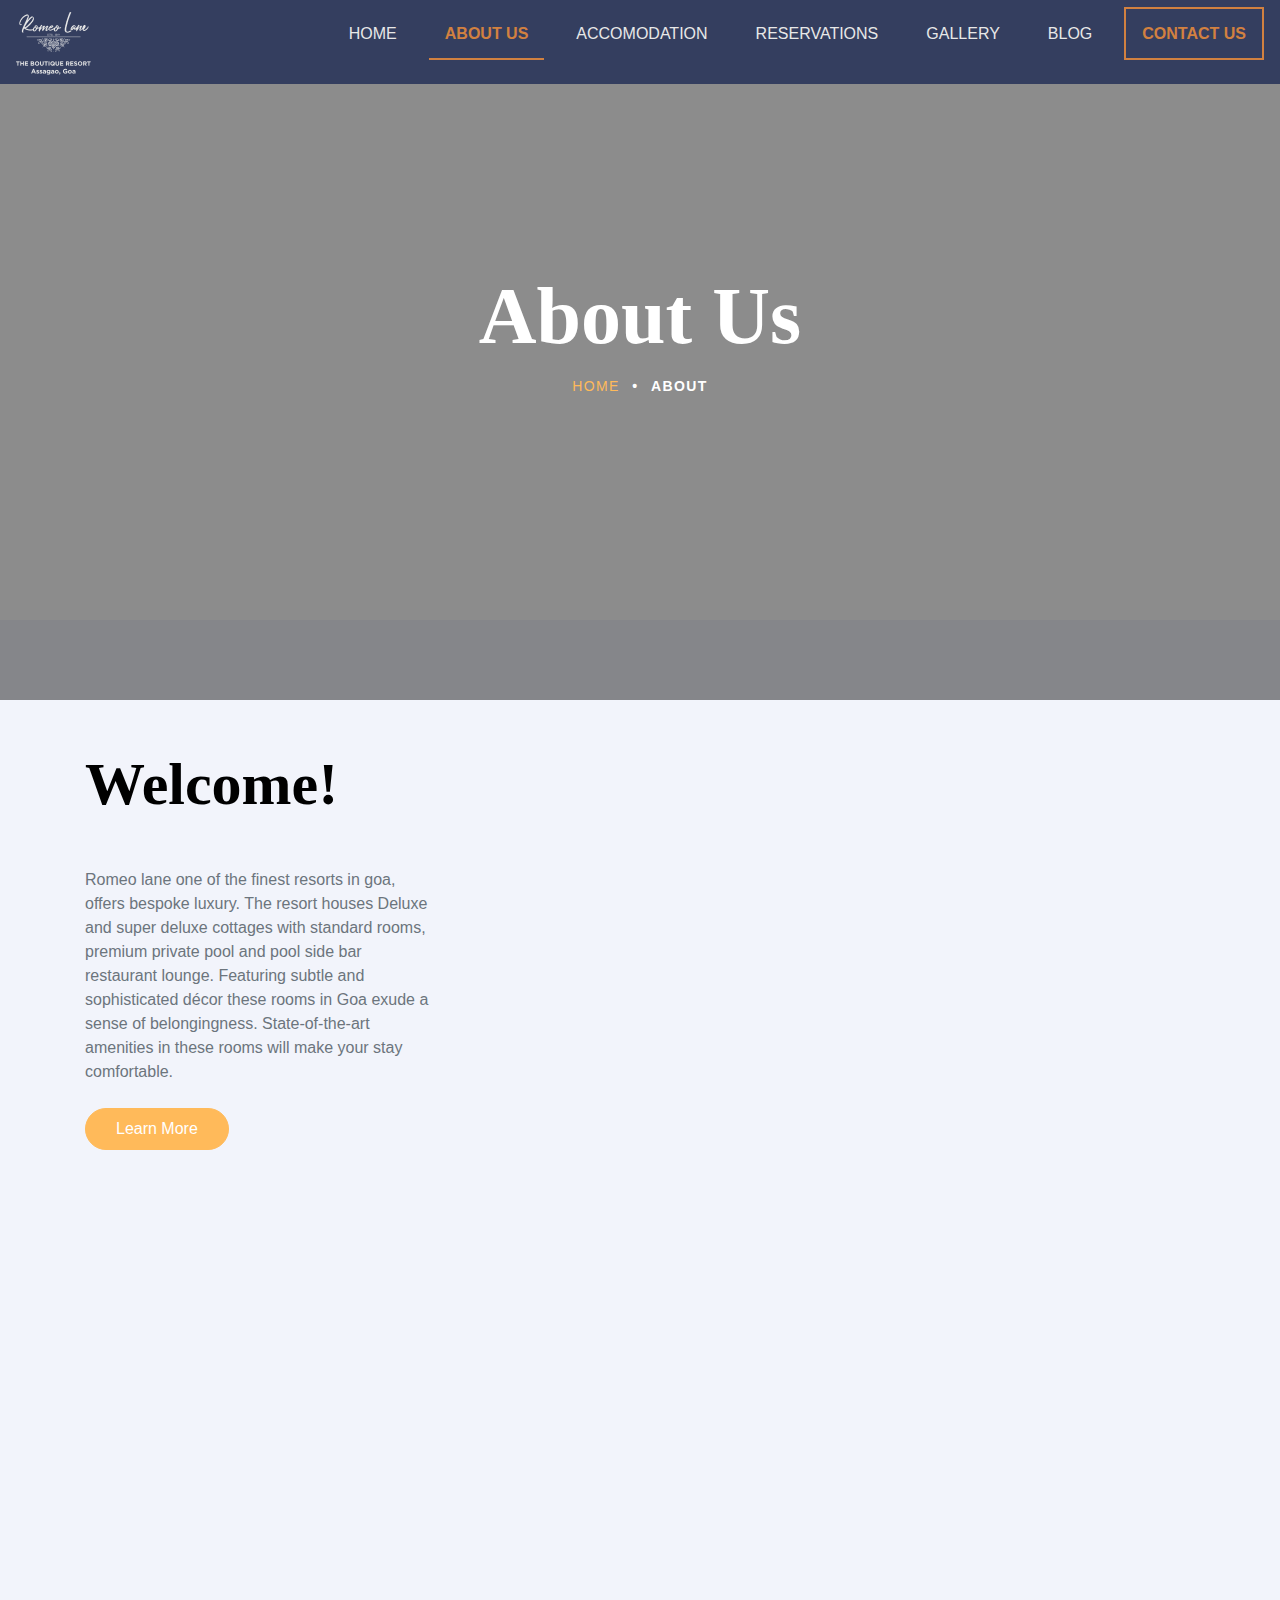
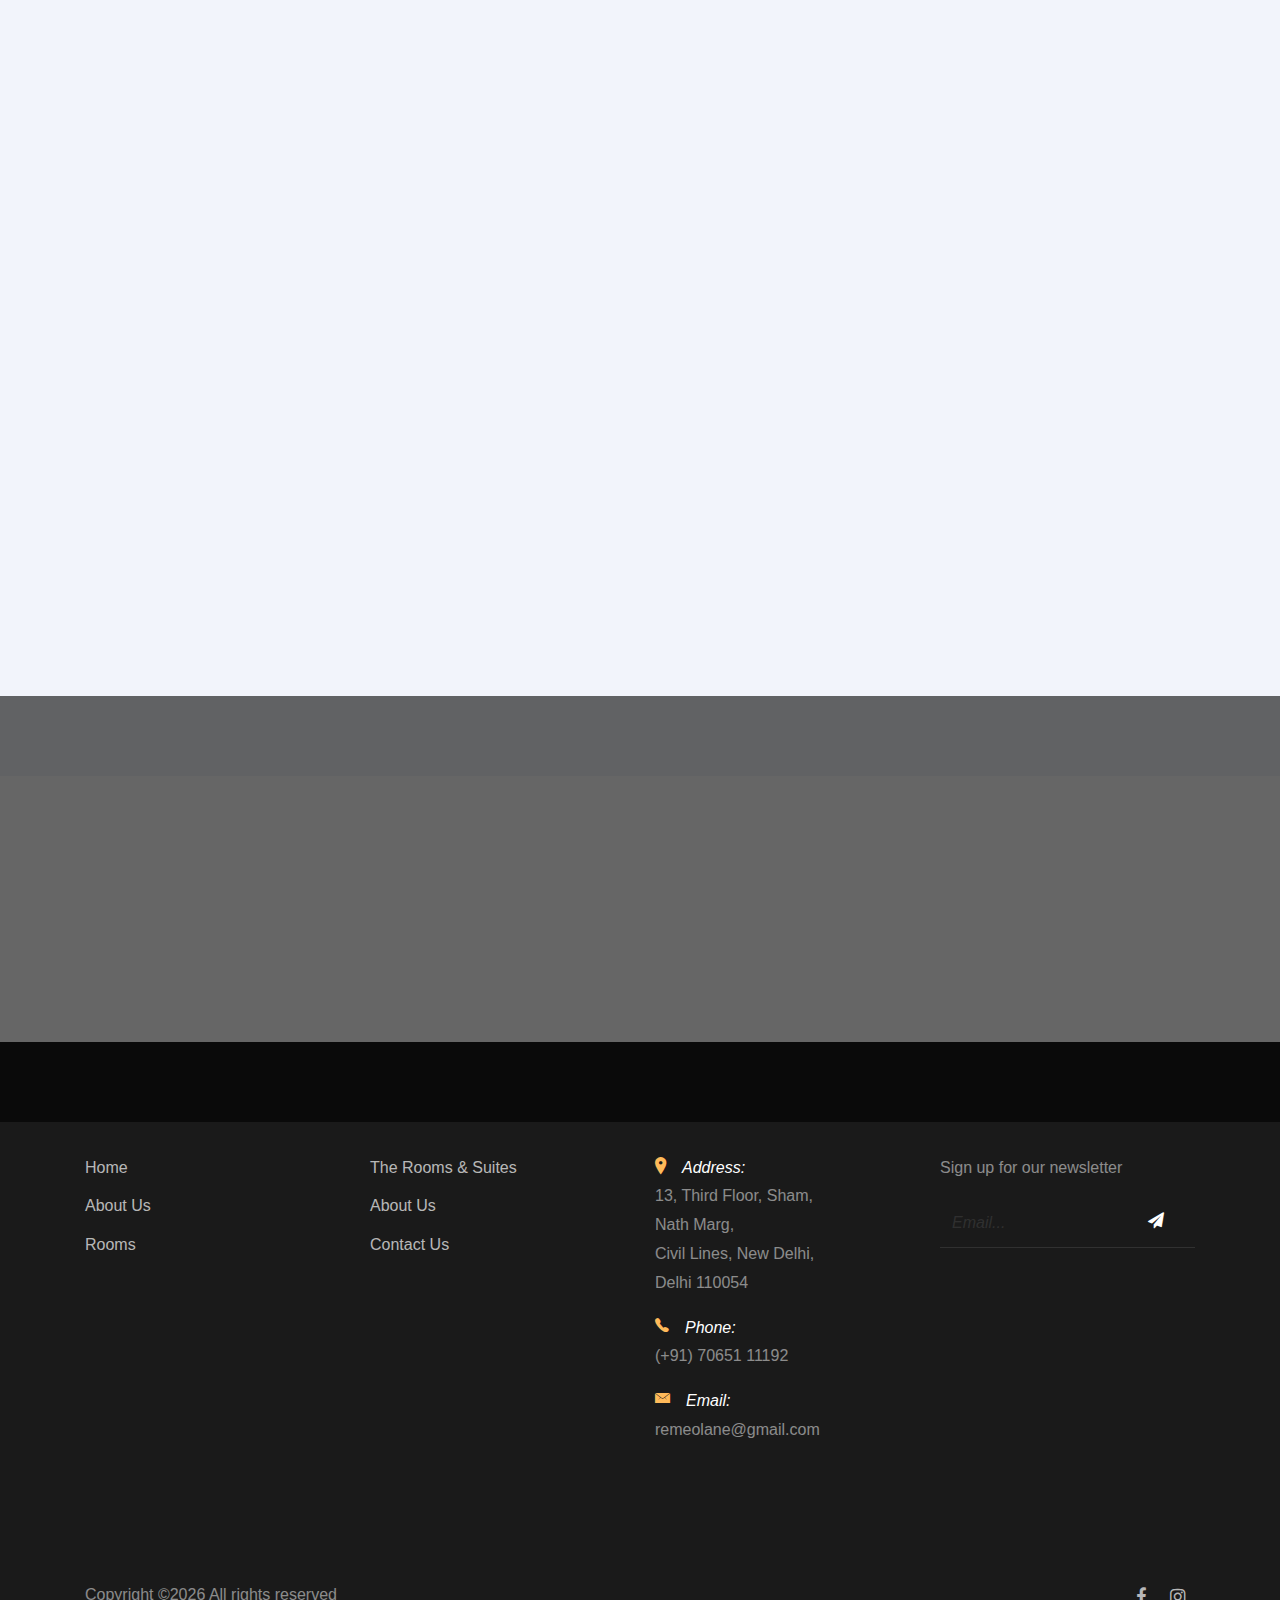
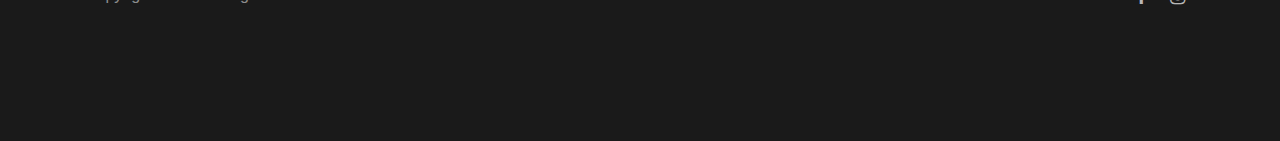
==== commit 99f40677: "Updated the font and accomodation checkin bar" ====
--- a/pages/about.html
+++ b/pages/about.html
@@ -3,7 +3,7 @@
   <head>
     <meta charset="utf-8">
     <meta http-equiv="X-UA-Compatible" content="IE=edge">
-    <title>Sogo Hotel by Colorlib.com</title>
+    <title>Romeo Lane</title>
     <meta name="viewport" content="width=device-width, initial-scale=1, shrink-to-fit=no">
     <meta name="description" content="" />
     <meta name="keywords" content="" />
@@ -63,12 +63,6 @@
           </div>
         </div>
       </div>
-
-      <a class="mouse smoothscroll" href="#next">
-        <div class="mouse-icon">
-          <span class="mouse-wheel"></span>
-        </div>
-      </a>
     </section>
     <!-- END section -->
 
--- a/css/style.css
+++ b/css/style.css
@@ -1,6 +1,5 @@
 body {
   background: #fff;
-  font-family: "Roboto", arial, sans-serif;
   font-weight: 200;
   font-size: 16px;
   line-height: 1.8;
@@ -25,13 +24,13 @@
 
 h1, h2, h3, h4, h5 {
   color: #000;
-  font-family: "Playfair Display", times, serif; }
+}
 
 .font-family-serif {
-  font-family: "Playfair Display", times, serif; }
+}
 
 .font-family-sans-serif {
-  font-family: "Roboto", arial, sans-serif; }
+}
 
 .bg-light {
   background: #f2f4fb !important; }
@@ -124,7 +123,7 @@
     color: #fff;
     font-weight: bold;
     line-height: 1;
-    font-family: "Playfair Display", times, serif; }
+  }
     @media (max-width: 991.98px) {
       .site-logo a {
         font-size: 27px; } }
@@ -144,7 +143,7 @@
 .site-navbar nav {
   text-align: left; }
 .site-navbar nav .menu {
-  font-family: "Playfair Display", times, serif; }
+}
 .site-navbar nav .menu li a {
   color: #000;
   font-size: 40px;
@@ -161,7 +160,6 @@
 .site-navbar .extra-info ul li a {
   color: #000; }
 .site-navbar .extra-info h3 {
-  font-family: "Roboto", arial, sans-serif;
   text-transform: uppercase;
   font-size: 13px;
   letter-spacing: .2em;
@@ -181,7 +179,6 @@
   width: 100%;
   position: relative; }
   .site-hero .heading {
-    font-family: "Playfair Display", times, serif;
     font-weight: bold; }
   .site-hero .scroll-down {
     position: absolute;
@@ -212,8 +209,8 @@
   height: 100vh;
   min-height: 700px; }
 .site-hero-inner .heading {
+  font-family: 'Bodoni', serif;
   font-size: 80px;
-  font-family: "Playfair Display", times, serif;
   color: #fff;
   line-height: 1;
   font-weight: bold; }
@@ -318,7 +315,6 @@
 .visit-section .heading {
   font-size: 15px;
   text-transform: uppercase;
-  font-family: "Roboto", arial, sans-serif;
   color: #b3b3b3;
   letter-spacing: .2em;
   margin-bottom: 30px; }
@@ -347,7 +343,6 @@
 
 .heading-serif, .heading, .testimonial-section .heading, .slider-section .heading, .blog-post-entry .heading {
   font-size: 60px;
-  font-family: "Playfair Display", times, serif;
   font-weight: 700; }
 @media (max-width: 991.98px) {
   .heading-serif, .heading, .testimonial-section .heading, .slider-section .heading, .blog-post-entry .heading {
@@ -685,7 +680,7 @@
 .side-box .heading, .sidebar-search .heading {
   font-size: 18px;
   margin-bottom: 30px;
-  font-family: "Roboto", arial, sans-serif; }
+}
 
 .post-list li {
   margin-bottom: 20px; }
@@ -721,14 +716,12 @@
   border-color: #343a40; }
 
 .contact-section .contact-info p {
-  font-family: "Playfair Display", times, serif;
   font-size: 30px;
   margin-bottom: 30px; }
 .contact-section .contact-info p .d-block {
   font-size: 14px;
   letter-spacing: .2em;
   font-weight: bold;
-  font-family: "Roboto", arial, sans-serif;
   text-transform: uppercase; }
 
 .post-categories li {
@@ -1075,7 +1068,7 @@
   color: #000 !important; }
 
 .check-availabilty {
-  margin-top: -170px;
+  margin-top: -107px;
   position: relative; }
 .check-availabilty .block-32 {
   background: #fff;
@@ -1294,6 +1287,10 @@
     display: none;
   }
 
+  .details {
+    line-height: 35px;
+  }
+
 @media (max-width: 1369px) {
   .welcome-img {
     max-width: 80%;
@@ -1326,7 +1323,7 @@
     display: block !important;
     position: fixed;
     right: 0;
-    top: 85px;
+    top: 84px;
     height: 100vh;
     background-color: #1E2B54;
   }
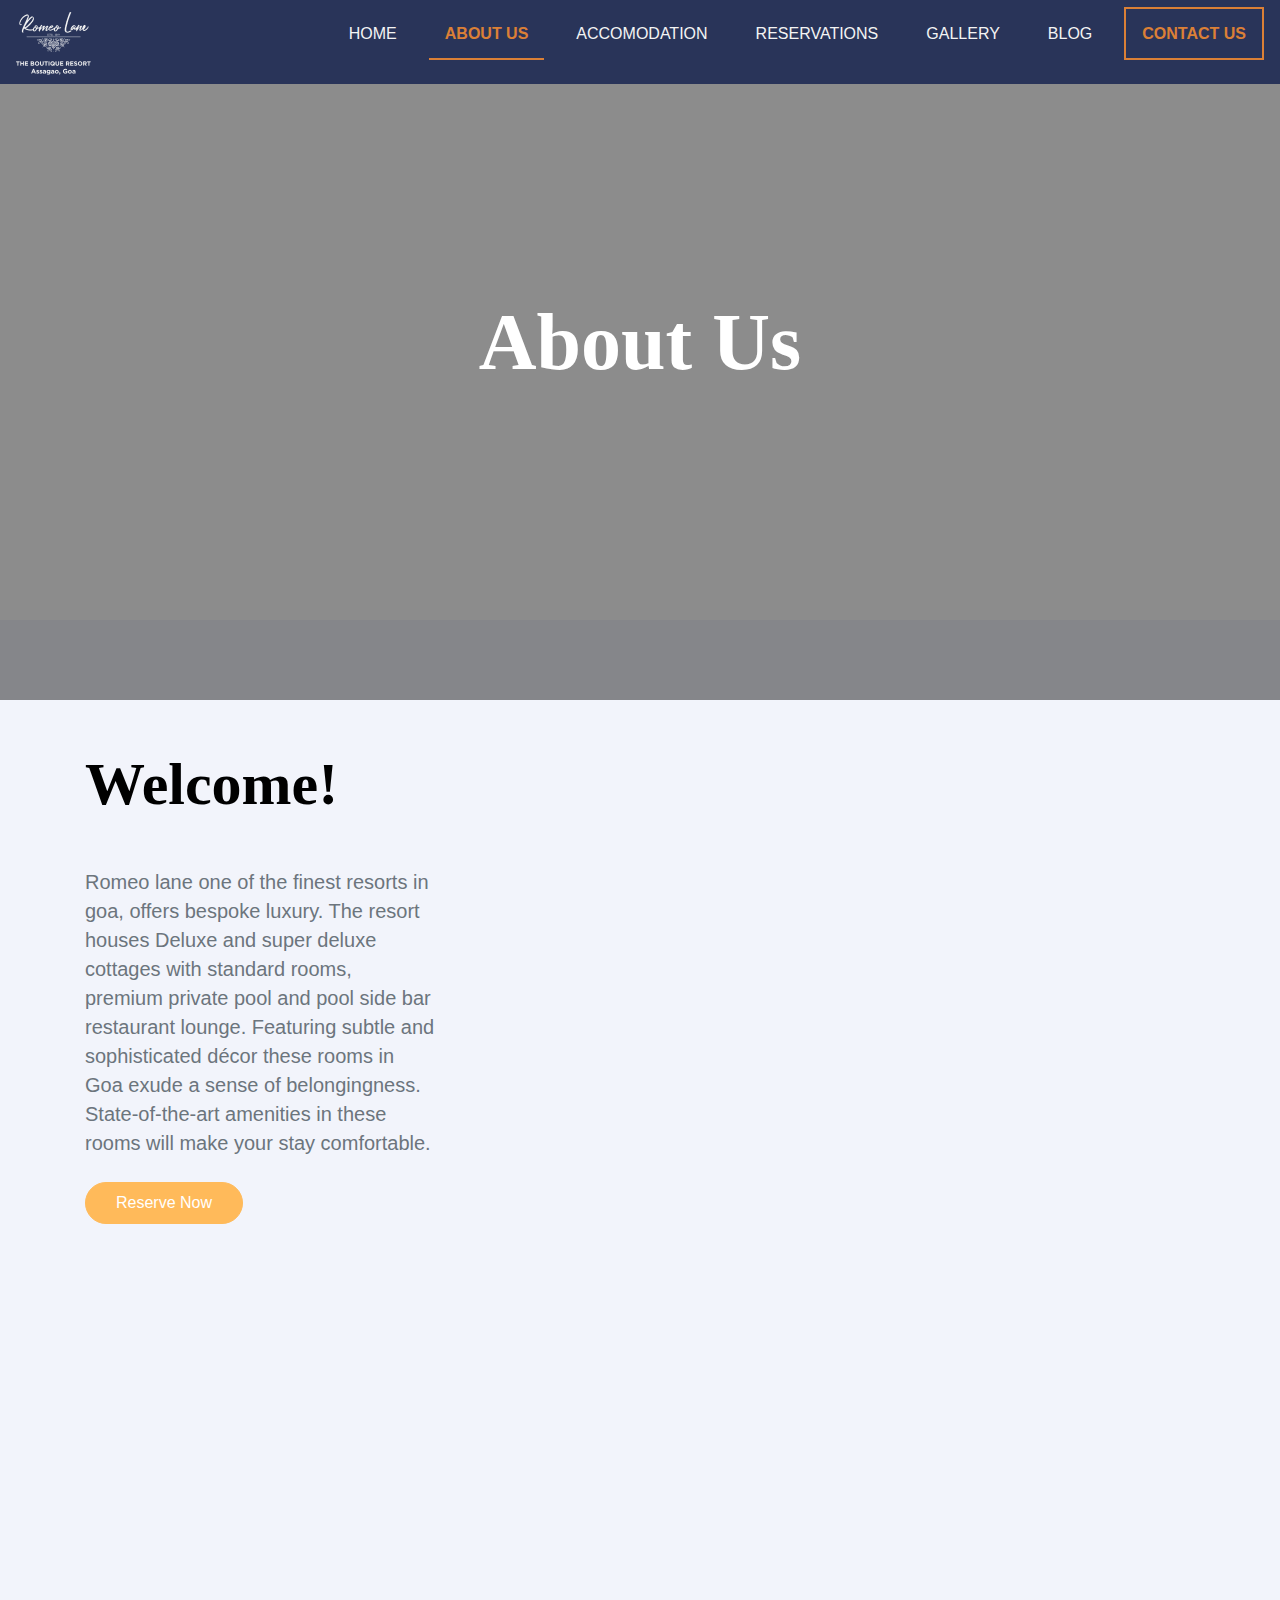
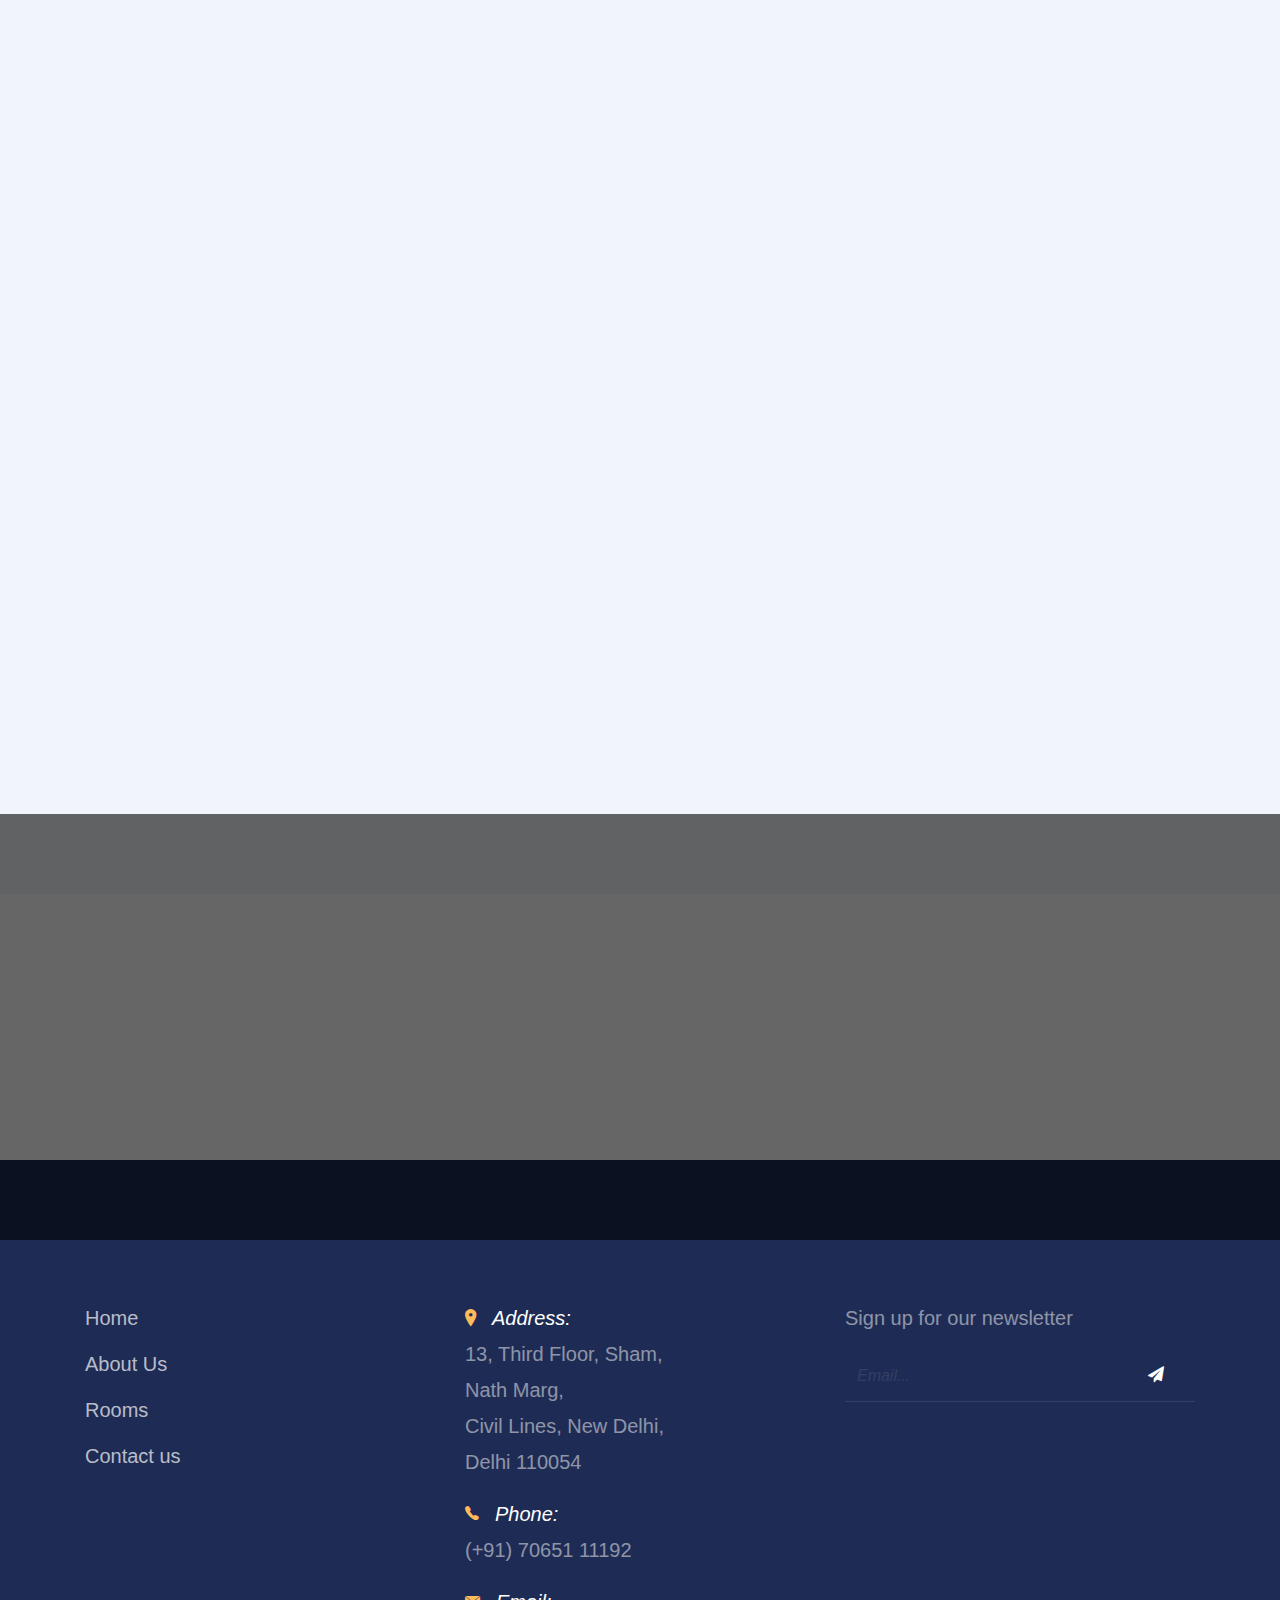
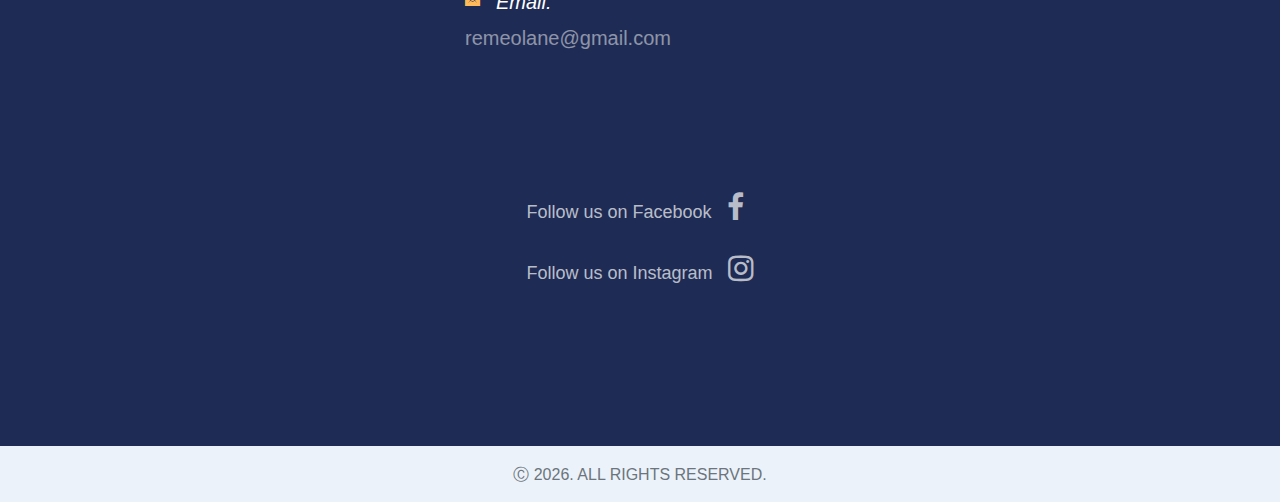
==== commit 776bac9a: "Updated the font" ====
--- a/pages/about.html
+++ b/pages/about.html
@@ -55,11 +55,6 @@
         <div class="row site-hero-inner justify-content-center align-items-center">
           <div class="col-md-10 text-center" data-aos="fade">
             <h1 class="heading mb-3">About Us</h1>
-            <ul class="custom-breadcrumbs mb-4">
-              <li><a href="../index.html">Home</a></li>
-              <li>&bullet;</li>
-              <li>About</li>
-            </ul>
           </div>
         </div>
       </div>
@@ -77,13 +72,13 @@
           </div>
           <div class="col-md-12 col-lg-4 order-lg-1" data-aos="fade-up">
             <h2 class="heading welcome">Welcome!</h2>
-            <p class="mb-4">Romeo lane one of the finest
+            <p class="mb-4 p-font">Romeo lane one of the finest
                 resorts in goa, offers bespoke luxury. The resort houses Deluxe and super
                 deluxe cottages with standard rooms, premium private pool and pool side bar
                 restaurant lounge. Featuring subtle and sophisticated décor these rooms in
                 Goa exude a sense of belongingness. State-of-the-art amenities in these
                 rooms will make your stay comfortable.</p>
-            <p><a href="#" class="btn btn-primary text-white py-2 mr-3">Learn More</a></p>
+            <p><a href="#" class="btn btn-primary text-white py-2 mr-3">Reserve Now</a></p>
           </div>
 
         </div>
@@ -178,8 +173,8 @@
       <div class="container">
         <div class="row justify-content-center text-center mb-5">
           <div class="col-md-7">
-            <h2 class="heading" data-aos="fade-up">Photos</h2>
-            <p data-aos="fade-up" data-aos-delay="100">Far far away, behind the word mountains, far from the countries Vokalia and Consonantia, there live the blind texts. Separated they live in Bookmarksgrove right at the coast of the Semantics, a large language ocean.</p>
+            <h2 class="heading" data-aos="fade-up">Highlight</h2>
+            <p data-aos="fade-up" data-aos-delay="100" class="p-font">Far far away, behind the word mountains, far from the countries Vokalia and Consonantia, there live the blind texts. Separated they live in Bookmarksgrove right at the coast of the Semantics, a large language ocean.</p>
           </div>
         </div>
         <div class="row">
@@ -271,10 +266,10 @@
     <section class="section bg-image overlay" style="background-image: url('../images/aboutHero.jpg');">
         <div class="container">
           <div class="row align-items-center">
-            <div class="col-12 col-md-6 text-center mb-4 mb-md-0 text-md-left" data-aos="fade-up">
+            <div class="col-12 col-md-7 text-center mb-4 mb-md-0 text-md-left" data-aos="fade-up">
               <h2 class="text-white font-weight-bold">A Best Place To Stay. Reserve Now!</h2>
             </div>
-            <div class="col-12 col-md-6 text-center text-md-right" data-aos="fade-up" data-aos-delay="200">
+            <div class="col-12 col-md-5 text-center text-md-right" data-aos="fade-up" data-aos-delay="200">
               <a href="contact.html" class="btn btn-outline-white-primary py-3 text-white px-5">Reserve Now</a>
             </div>
           </div>
@@ -284,22 +279,16 @@
     <footer class="section footer-section">
         <div class="container">
             <div class="row mb-4">
-                <div class="col-md-3 mb-5">
+                <div class="col-md-4 mb-5">
                     <ul class="list-unstyled link">
                         <li><a href="../index.html">Home</a></li>
                         <li><a href="about.html">About Us</a></li>
                         <li><a href="accomodation.html">Rooms</a></li>
+                        <li><a href="contact.html">Contact us</a></li>
                     </ul>
                 </div>
-                <div class="col-md-3 mb-5">
-                    <ul class="list-unstyled link">
-                        <li><a href="accomodation.html">The Rooms &amp; Suites</a></li>
-                        <li><a href="about.html">About Us</a></li>
-                        <li><a href="contact.html">Contact Us</a></li>
-                    </ul>
-                </div>
-                <div class="col-md-3 mb-5 pr-md-5 contact-info">
-                    <!-- <li>198 West 21th Street, <br> Suite 721 New York NY 10016</li> -->
+                <div class="col-md-4 mb-5 pr-md-5 contact-info">
+                  <!-- <li>198 West 21th Street, <br> Suite 721 New York NY 10016</li> -->
                     <p><span class="d-block"><span class="ion-ios-location h5 mr-3 text-primary"></span>Address:</span>
                         <span>13, Third Floor, Sham, <br> Nath Marg, <br>Civil Lines, New Delhi, <br> Delhi 110054</span>
                     </p>
@@ -310,7 +299,7 @@
                         <span>remeolane@gmail.com</span>
                     </p>
                 </div>
-                <div class="col-md-3 mb-5">
+                <div class="col-md-4 mb-5">
                     <p>Sign up for our newsletter</p>
                     <form action="#" class="footer-newsletter">
                         <div class="form-group">
@@ -321,19 +310,17 @@
                 </div>
             </div>
             <div class="row pt-5">
-                <p class="col-md-6 text-left">
-                    <!-- Link back to Colorlib can't be removed. Template is licensed under CC BY 3.0. -->
-                    Copyright &copy;<script>document.write(new Date().getFullYear());</script> All rights reserved
-                    <!-- Link back to Colorlib can't be removed. Template is licensed under CC BY 3.0. -->
+
+                <p class="md-5 mx-auto social">
+                    <a href="https://www.facebook.com/romeolanedelhi?mibextid=LQQJ4d" target="_blank">Follow us on Facebook <span class="fa fa-facebook icon-font"></span></a>
+                    <br><a href="https://instagram.com/romeolanetheboutiqueresort?igshid=YmMyMTA2M2Y=" target="_blank">Follow us on Instagram <span class="fa fa-instagram icon-font mt-4"></span></a>
                 </p>
-
-                <p class="col-md-6 text-right social">
-                    <a href="https://www.facebook.com/romeolanedelhi?mibextid=LQQJ4d" target="_blank"><span class="fa fa-facebook"></span></a>
-                    <a href="https://instagram.com/romeolanetheboutiqueresort?igshid=YmMyMTA2M2Y=" target="_blank"><span class="fa fa-instagram"></span></a>
-                </p>
             </div>
         </div>
     </footer>
+    <div class="copyright">
+      <p>Ⓒ <script>document.write(new Date().getFullYear());</script>. ALL RIGHTS RESERVED.</p>
+    </div>
 
     <script src="../js/jquery-3.3.1.min.js"></script>
     <script src="../js/jquery-migrate-3.0.1.min.js"></script>
--- a/style.css
+++ b/style.css
@@ -12,7 +12,7 @@
 
 nav {
     background-color: #1E2B54;
-    opacity: 80%;
+    opacity: 90%;
     display: flex;
     flex-direction: row;
     justify-content: space-between;
@@ -117,7 +117,7 @@
     flex-direction: row;
     justify-content: center;
     align-items: center;
-    width: 744px;
+    width: 900px;
     height: 48px;
     gap: 48px;
     padding: 32px;
@@ -309,11 +309,11 @@
 
 
   .review {
-    padding: 80px 0;
+    padding: 0 0;
     display: flex;
     flex-direction: column;
     margin: 0 24px;
-    margin-top: 200px;
+    margin: 100px 0;
   }
   
  .review .heading {
@@ -347,7 +347,7 @@
     margin-left: 24px;
     width: 40px;
     height: 40px;
-    flex-basis: 100px;
+    flex-basis: 500px;
   }
   .user-review-card-content {
     padding: 24px 24px 0px 24px;
@@ -525,6 +525,7 @@
     background-color: #EBF2F9;
     width: 100%;
     text-align: center;
+    padding-top: 15px;
 }
 
 .footer-content {
--- a/css/style.css
+++ b/css/style.css
@@ -616,7 +616,8 @@
     height: 650px;
 }
 .footer-section {
-  background: #1a1a1a;
+  background: #1E2B54;
+  font-size: 20px;
   color: #fff; }
 .footer-section a {
   color: rgba(255, 255, 255, 0.7); }
@@ -1291,6 +1292,17 @@
     line-height: 35px;
   }
 
+.p-font {
+  font-size: 20px;
+  line-height: 29px;
+  font-weight: 400;
+}
+
+.icon-font {
+  font-size: 30px;
+  margin-left: 10px;
+}
+
 @media (max-width: 1369px) {
   .welcome-img {
     max-width: 80%;
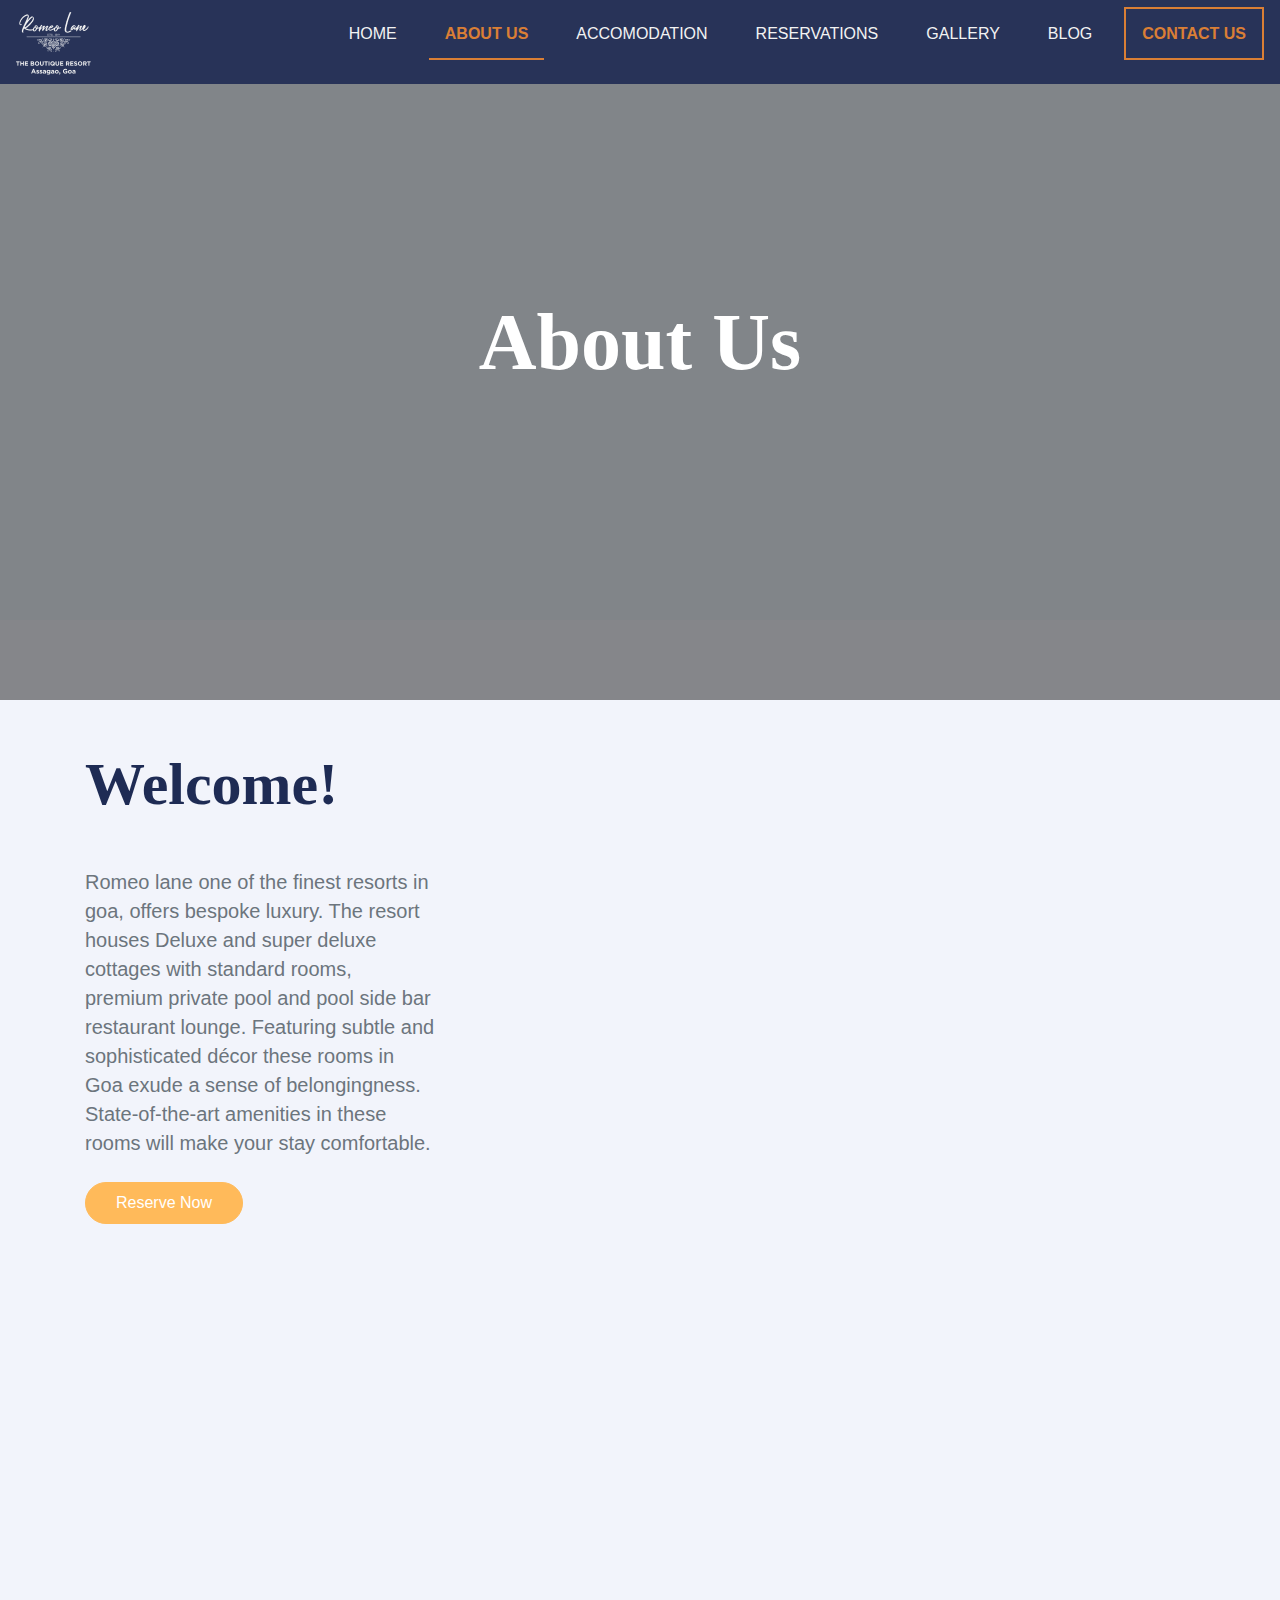
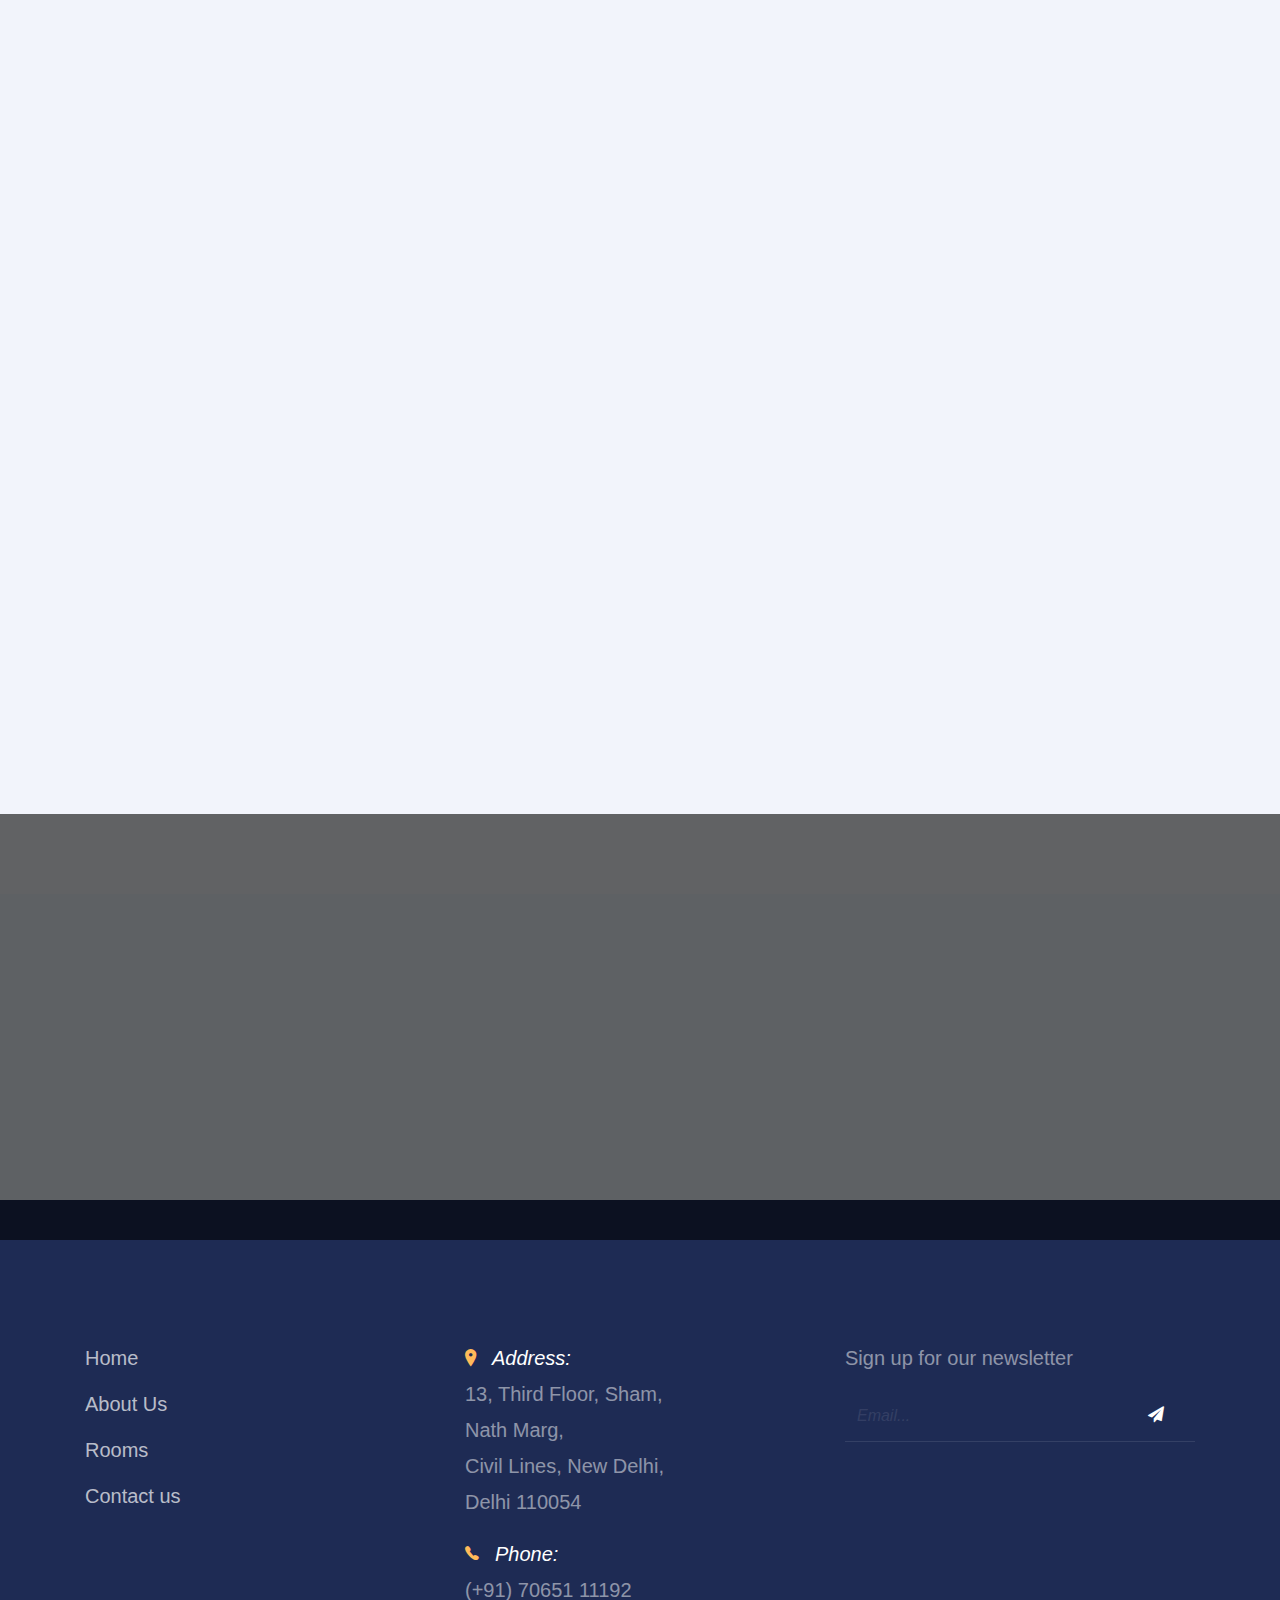
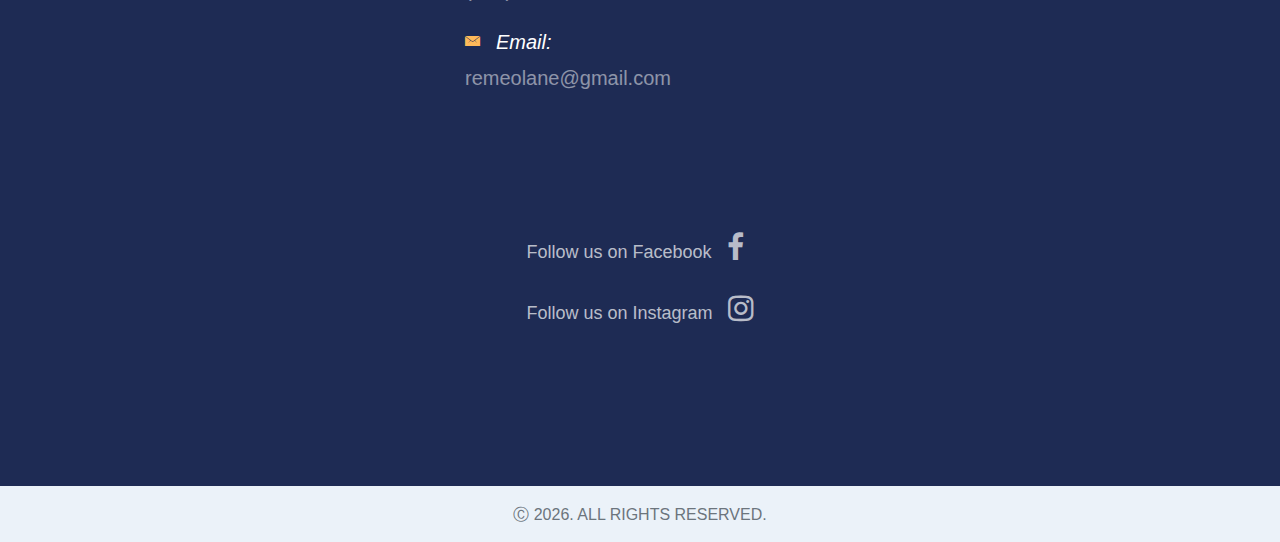
==== commit fbc2e7bc: "Contact width fix" ====
--- a/pages/about.html
+++ b/pages/about.html
@@ -22,8 +22,8 @@
     <link rel="stylesheet" href="../fonts/fontawesome/css/font-awesome.min.css">
 
     <!-- Theme Style -->
+    <link rel="stylesheet" href="../css/style.css">
     <link rel="stylesheet" href="../style.css">
-    <link rel="stylesheet" href="../css/style.css">
   </head>
   <body>
 
--- a/css/style.css
+++ b/css/style.css
@@ -618,7 +618,9 @@
 .footer-section {
   background: #1E2B54;
   font-size: 20px;
-  color: #fff; }
+  color: #fff;
+  margin-top: 40px;
+}
 .footer-section a {
   color: rgba(255, 255, 255, 0.7); }
 .footer-section a:hover {
@@ -1303,6 +1305,10 @@
   margin-left: 10px;
 }
 
+.width-fix {
+  width: fit-content;
+}
+
 @media (max-width: 1369px) {
   .welcome-img {
     max-width: 80%;
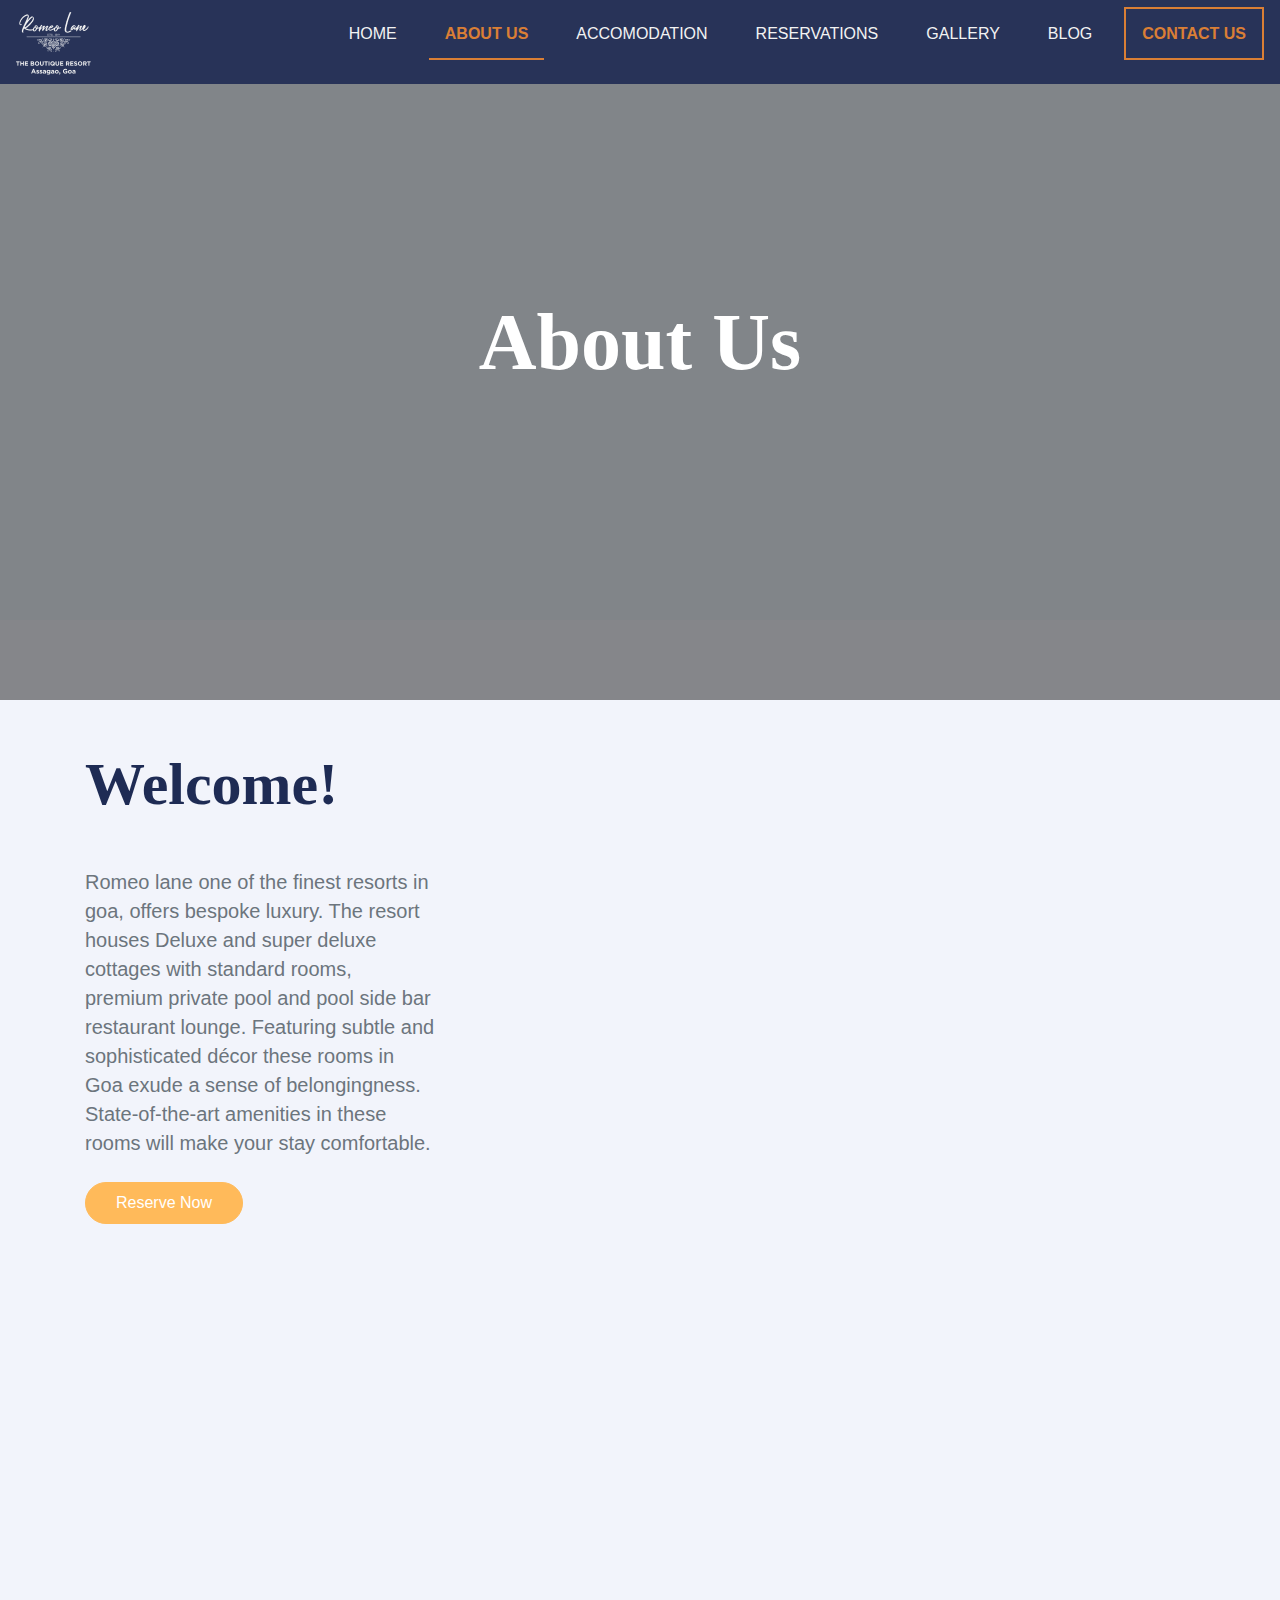
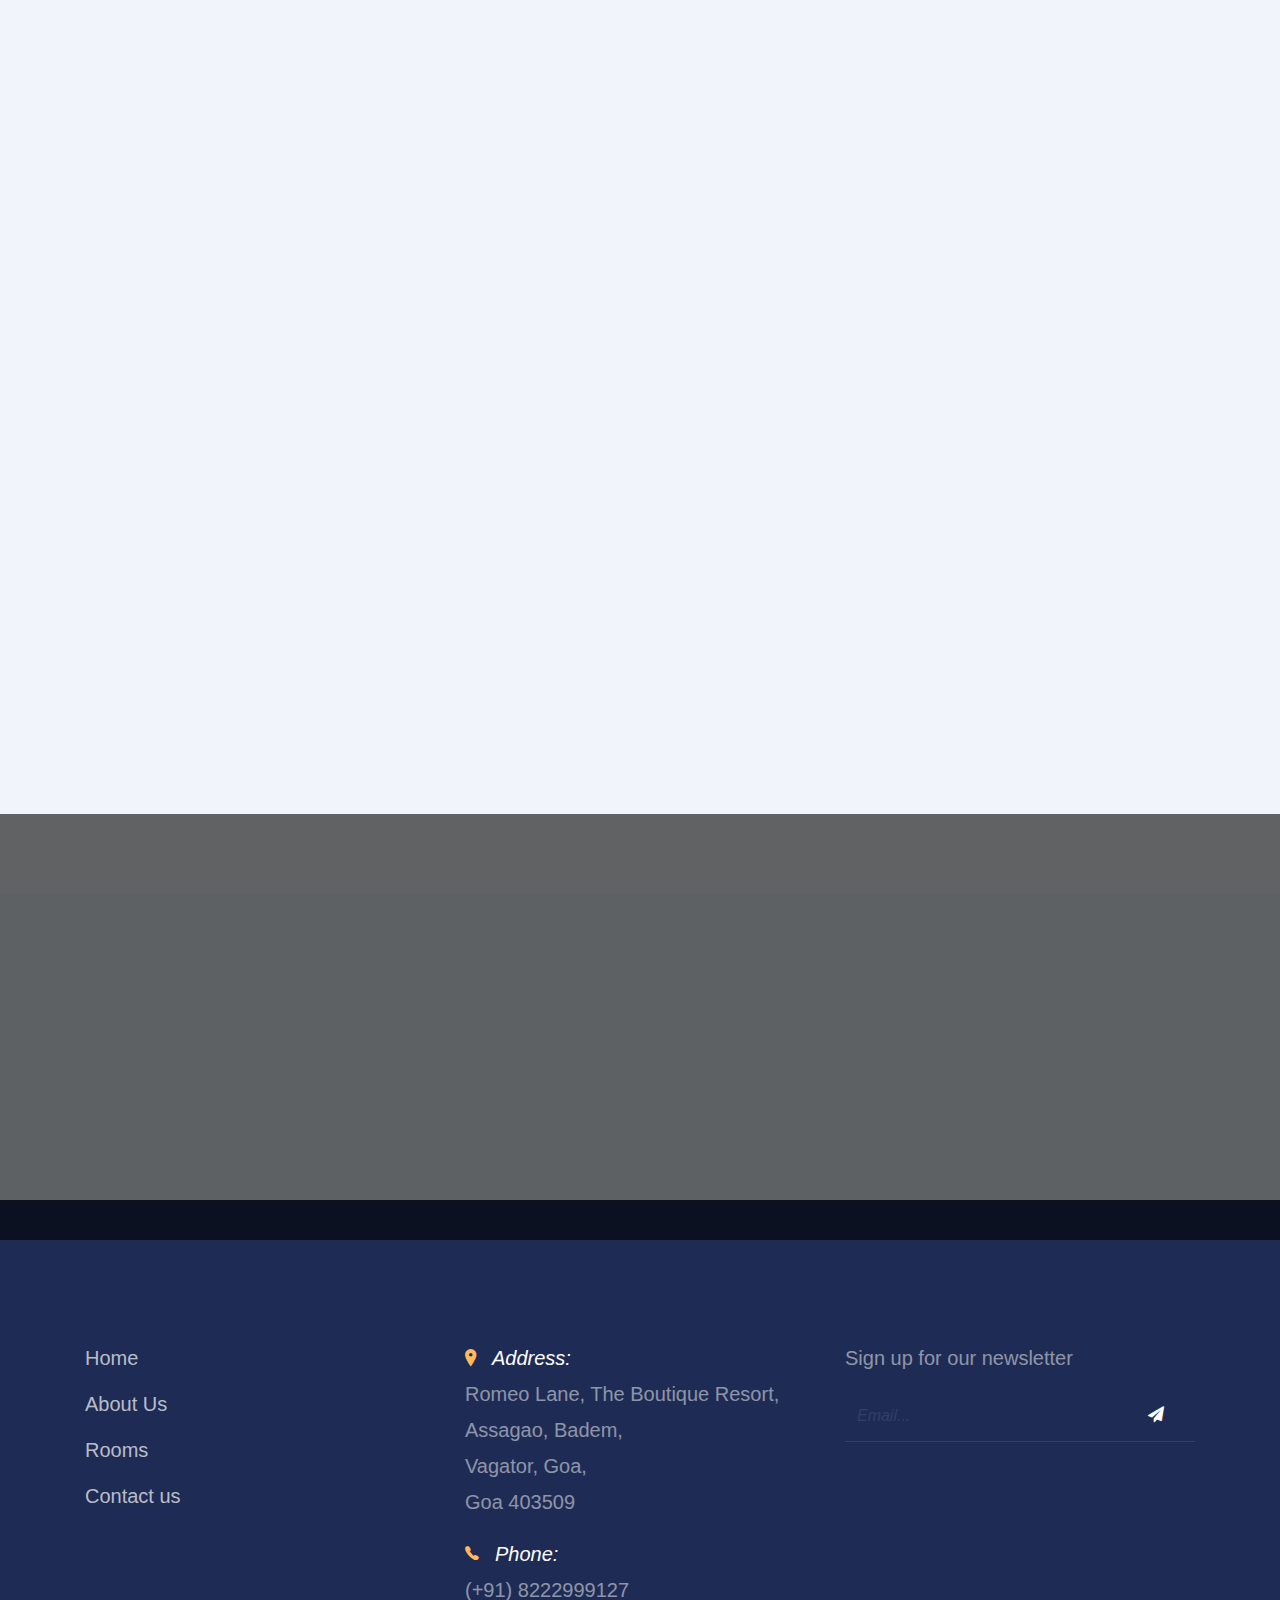
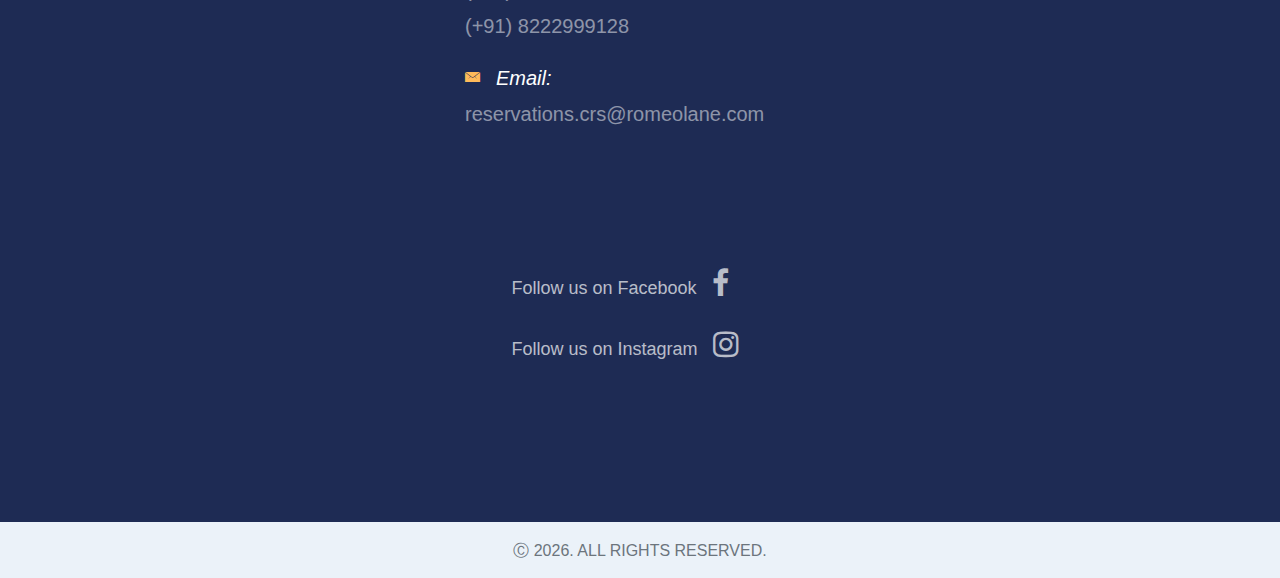
==== commit 2975fef6: "Updated the address and contact details" ====
--- a/pages/about.html
+++ b/pages/about.html
@@ -290,13 +290,13 @@
                 <div class="col-md-4 mb-5 pr-md-5 contact-info">
                   <!-- <li>198 West 21th Street, <br> Suite 721 New York NY 10016</li> -->
                     <p><span class="d-block"><span class="ion-ios-location h5 mr-3 text-primary"></span>Address:</span>
-                        <span>13, Third Floor, Sham, <br> Nath Marg, <br>Civil Lines, New Delhi, <br> Delhi 110054</span>
+                      <span>Romeo Lane, The Boutique Resort, <br>Assagao, Badem, <br>Vagator, Goa, <br> Goa 403509</span>
                     </p>
                     <p><span class="d-block"><span class="ion-ios-telephone h5 mr-3 text-primary"></span>Phone:</span>
-                        <span> (+91) 70651 11192</span>
+                      <span> (+91) 8222999127 <br>(+91) 8222999128</span>
                     </p>
                     <p><span class="d-block"><span class="ion-ios-email h5 mr-3 text-primary"></span>Email:</span>
-                        <span>remeolane@gmail.com</span>
+                      <span>reservations.crs@romeolane.com</span>
                     </p>
                 </div>
                 <div class="col-md-4 mb-5">
@@ -309,7 +309,7 @@
                     </form>
                 </div>
             </div>
-            <div class="row pt-5">
+            <div class="row pt-5 container">
 
                 <p class="md-5 mx-auto social">
                     <a href="https://www.facebook.com/romeolanedelhi?mibextid=LQQJ4d" target="_blank">Follow us on Facebook <span class="fa fa-facebook icon-font"></span></a>
--- a/css/style.css
+++ b/css/style.css
@@ -1351,6 +1351,13 @@
     margin-bottom: 50px;
   }
 
+  .arrow-svg {
+    display: none;
+  }
+
+  .width-fix {
+    width: 99%;
+  }
 }
 
 @media (max-width: 767px) {
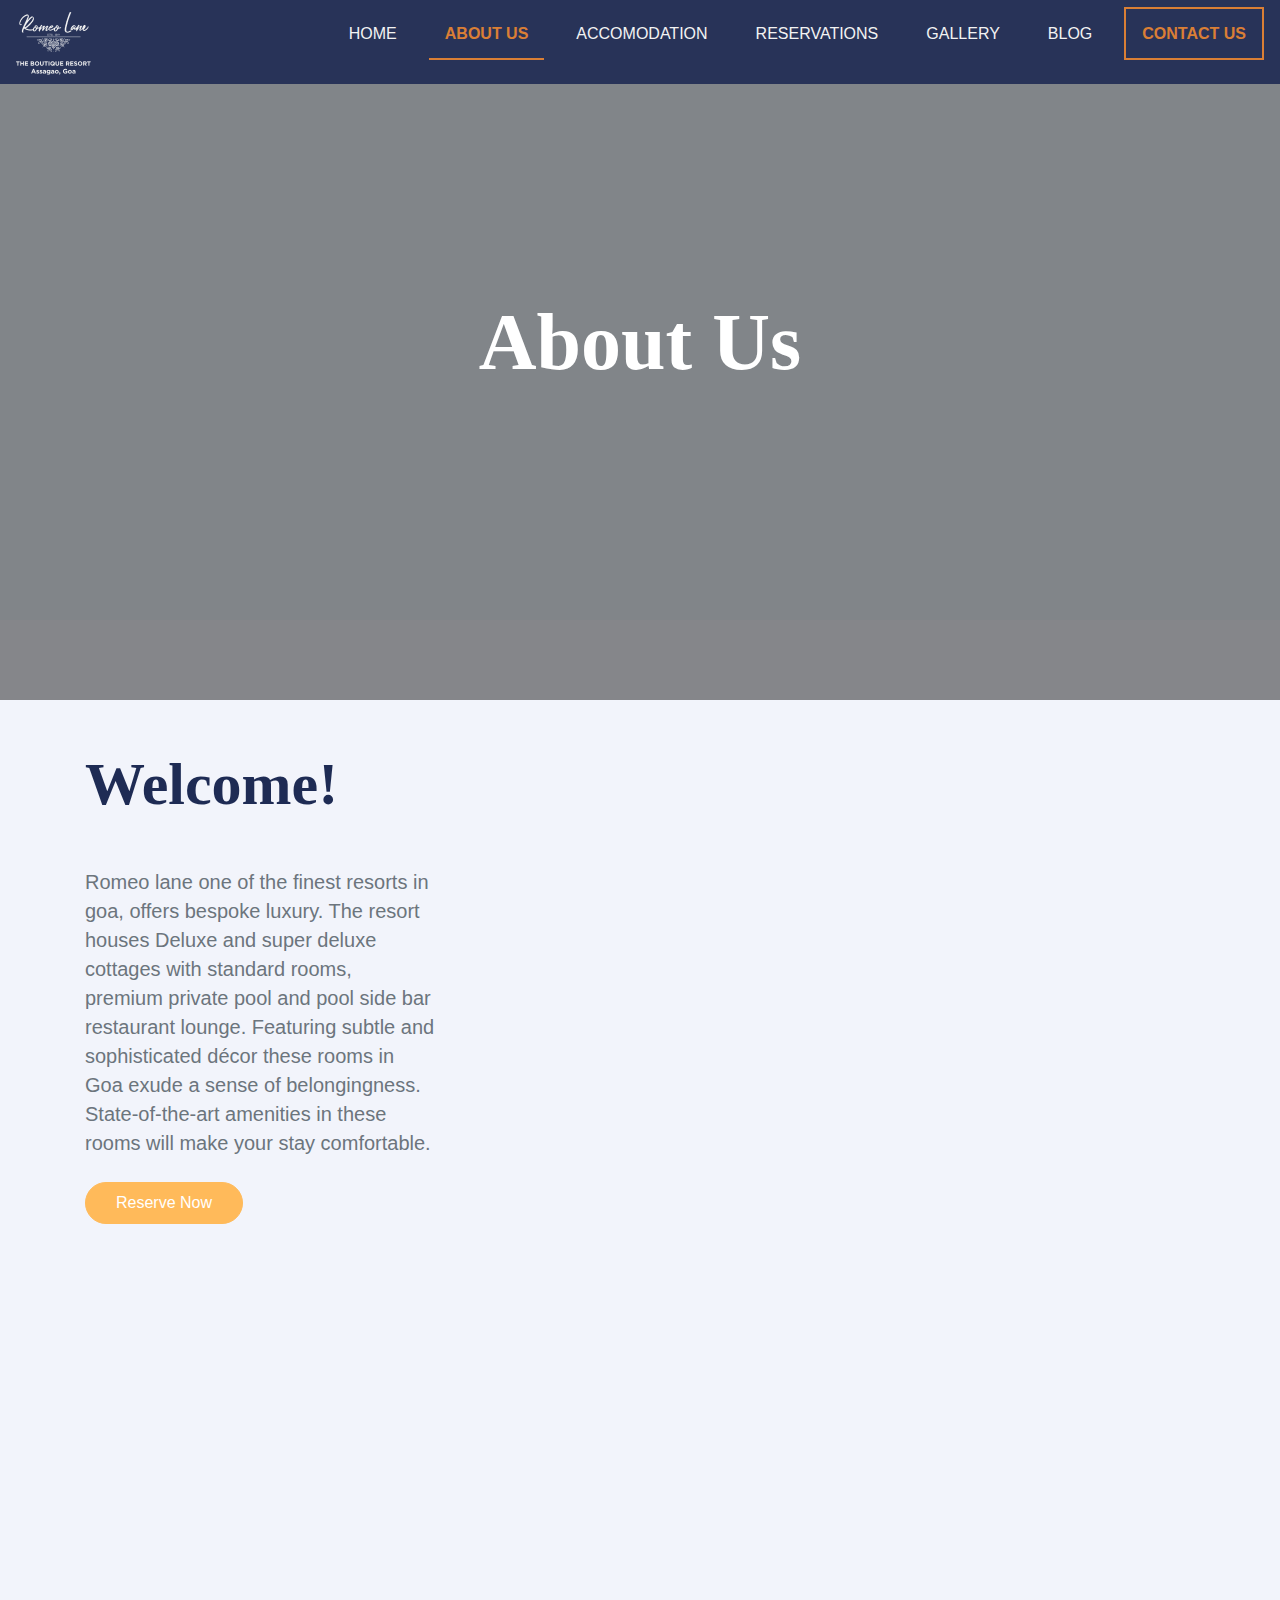
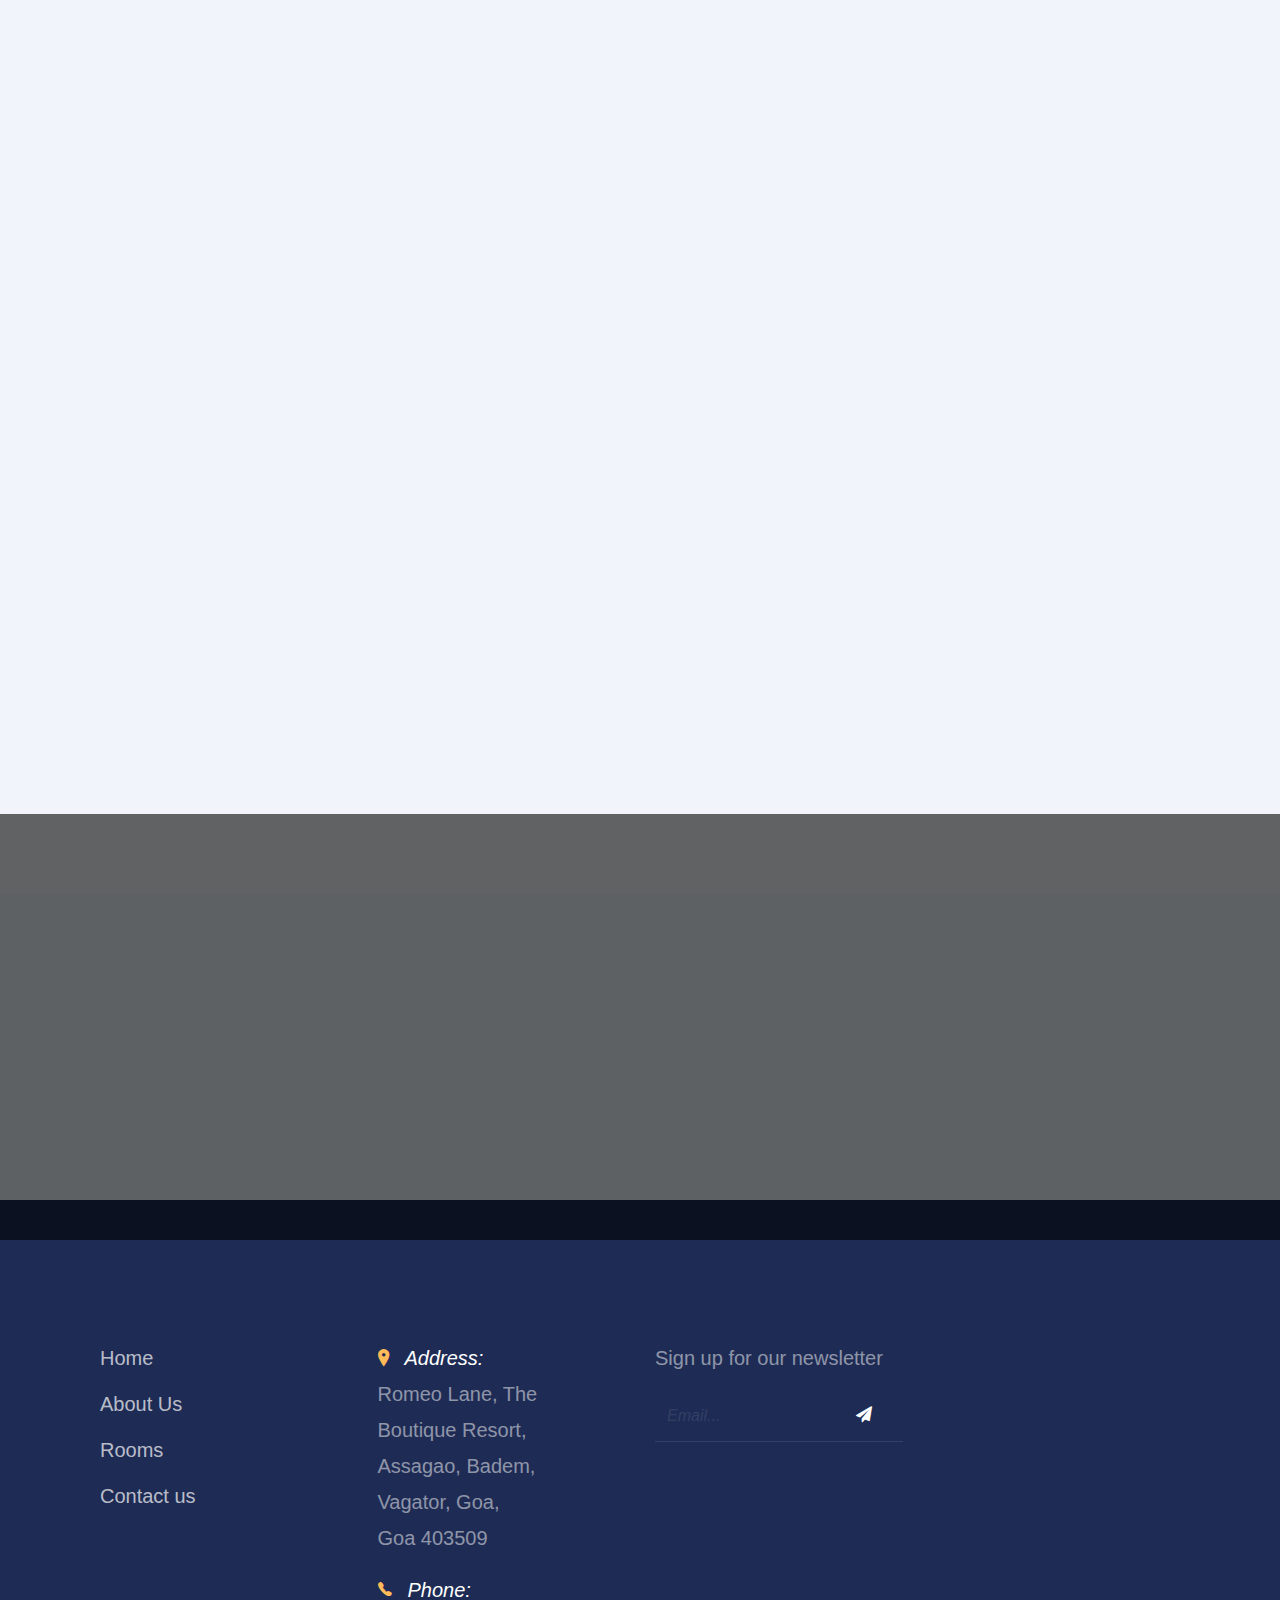
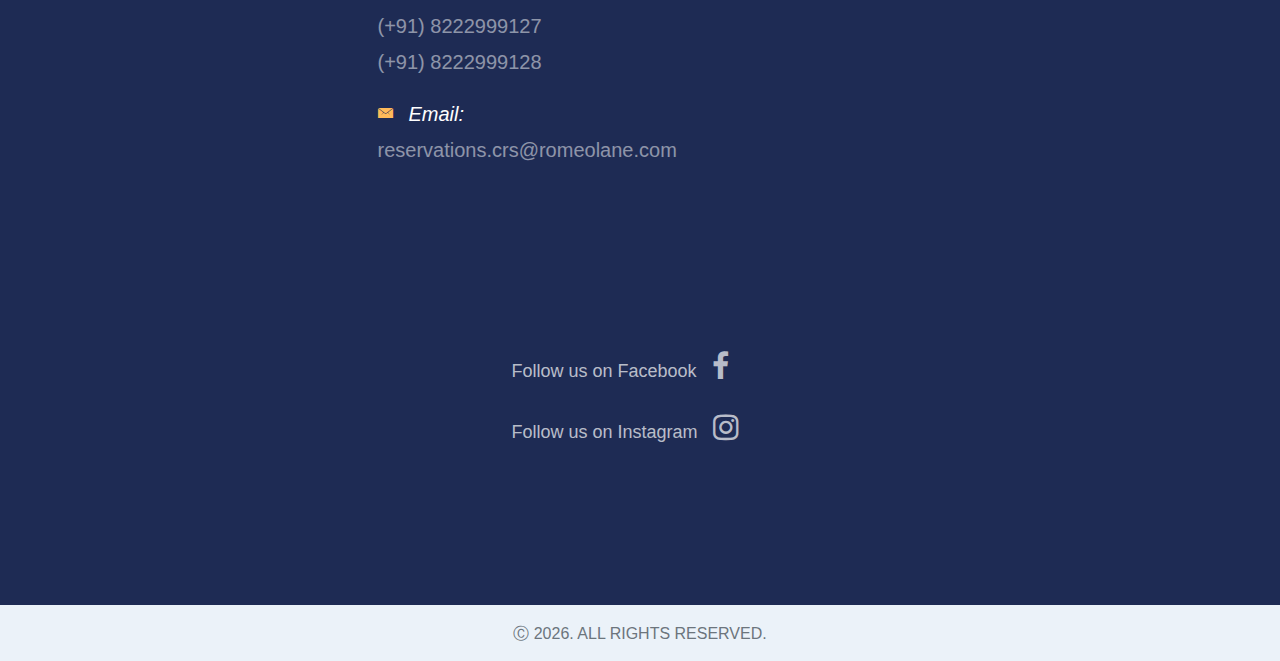
==== commit 0d89ded0: "Added map to footer" ====
--- a/pages/about.html
+++ b/pages/about.html
@@ -277,9 +277,9 @@
       </section>
 
     <footer class="section footer-section">
-        <div class="container">
+        <div class="footer-container">
             <div class="row mb-4">
-                <div class="col-md-4 mb-5">
+                <div class="col-md-3 mb-5">
                     <ul class="list-unstyled link">
                         <li><a href="../index.html">Home</a></li>
                         <li><a href="about.html">About Us</a></li>
@@ -287,7 +287,7 @@
                         <li><a href="contact.html">Contact us</a></li>
                     </ul>
                 </div>
-                <div class="col-md-4 mb-5 pr-md-5 contact-info">
+                <div class="col-md-3 mb-5 pr-md-5 contact-info">
                   <!-- <li>198 West 21th Street, <br> Suite 721 New York NY 10016</li> -->
                     <p><span class="d-block"><span class="ion-ios-location h5 mr-3 text-primary"></span>Address:</span>
                       <span>Romeo Lane, The Boutique Resort, <br>Assagao, Badem, <br>Vagator, Goa, <br> Goa 403509</span>
@@ -299,7 +299,7 @@
                       <span>reservations.crs@romeolane.com</span>
                     </p>
                 </div>
-                <div class="col-md-4 mb-5">
+                <div class="col-md-3 mb-5">
                     <p>Sign up for our newsletter</p>
                     <form action="#" class="footer-newsletter">
                         <div class="form-group">
@@ -308,6 +308,11 @@
                         </div>
                     </form>
                 </div>
+                <div class="col-md-3 mb-5">
+                  <div class="map-container">
+                    <iframe src="https://www.google.com/maps/embed?pb=!1m18!1m12!1m3!1d3305.652924350241!2d-118.40762668477737!3d33.94313268063321!2m3!1f0!2f0!3f0!3m2!1i1024!2i768!4f13.1!3m3!1m2!1s0x0%3A0x5cbb7dd6bf2b59f9!2sThe%20Huntington%20Library%2C%20Art%20Museum%2C%20and%20Botanical%20Gardens!5e0!3m2!1sen!2sus!4v1616195681748!5m2!1sen!2sus" width="400" height="400" style="border:0;" allowfullscreen="" loading="lazy"></iframe>
+                  </div>
+                </div>
             </div>
             <div class="row pt-5 container">
 
--- a/css/style.css
+++ b/css/style.css
@@ -719,7 +719,7 @@
   border-color: #343a40; }
 
 .contact-section .contact-info p {
-  font-size: 30px;
+  font-size: 19px;
   margin-bottom: 30px; }
 .contact-section .contact-info p .d-block {
   font-size: 14px;
@@ -1309,6 +1309,10 @@
   width: fit-content;
 }
 
+.footer-container {
+  margin: 0 100px;
+}
+
 @media (max-width: 1369px) {
   .welcome-img {
     max-width: 80%;
@@ -1346,11 +1350,11 @@
     background-color: #1E2B54;
   }
 
-  .contact-info {
+  .contact-details {
     margin-top: 100px;
     margin-bottom: 50px;
-  }
-
+    margin-left: 24px !important;
+  }
   .arrow-svg {
     display: none;
   }
@@ -1367,5 +1371,8 @@
   .contact-info {
     margin-top: 0px;
   }
-
-}
+  .footer-container {
+    margin: 0 30px;
+  }
+
+}
--- a/style.css
+++ b/style.css
@@ -570,6 +570,9 @@
 
   }
 
+.map-container iframe {
+    width: -webkit-fill-available;
+  }
 
 
 
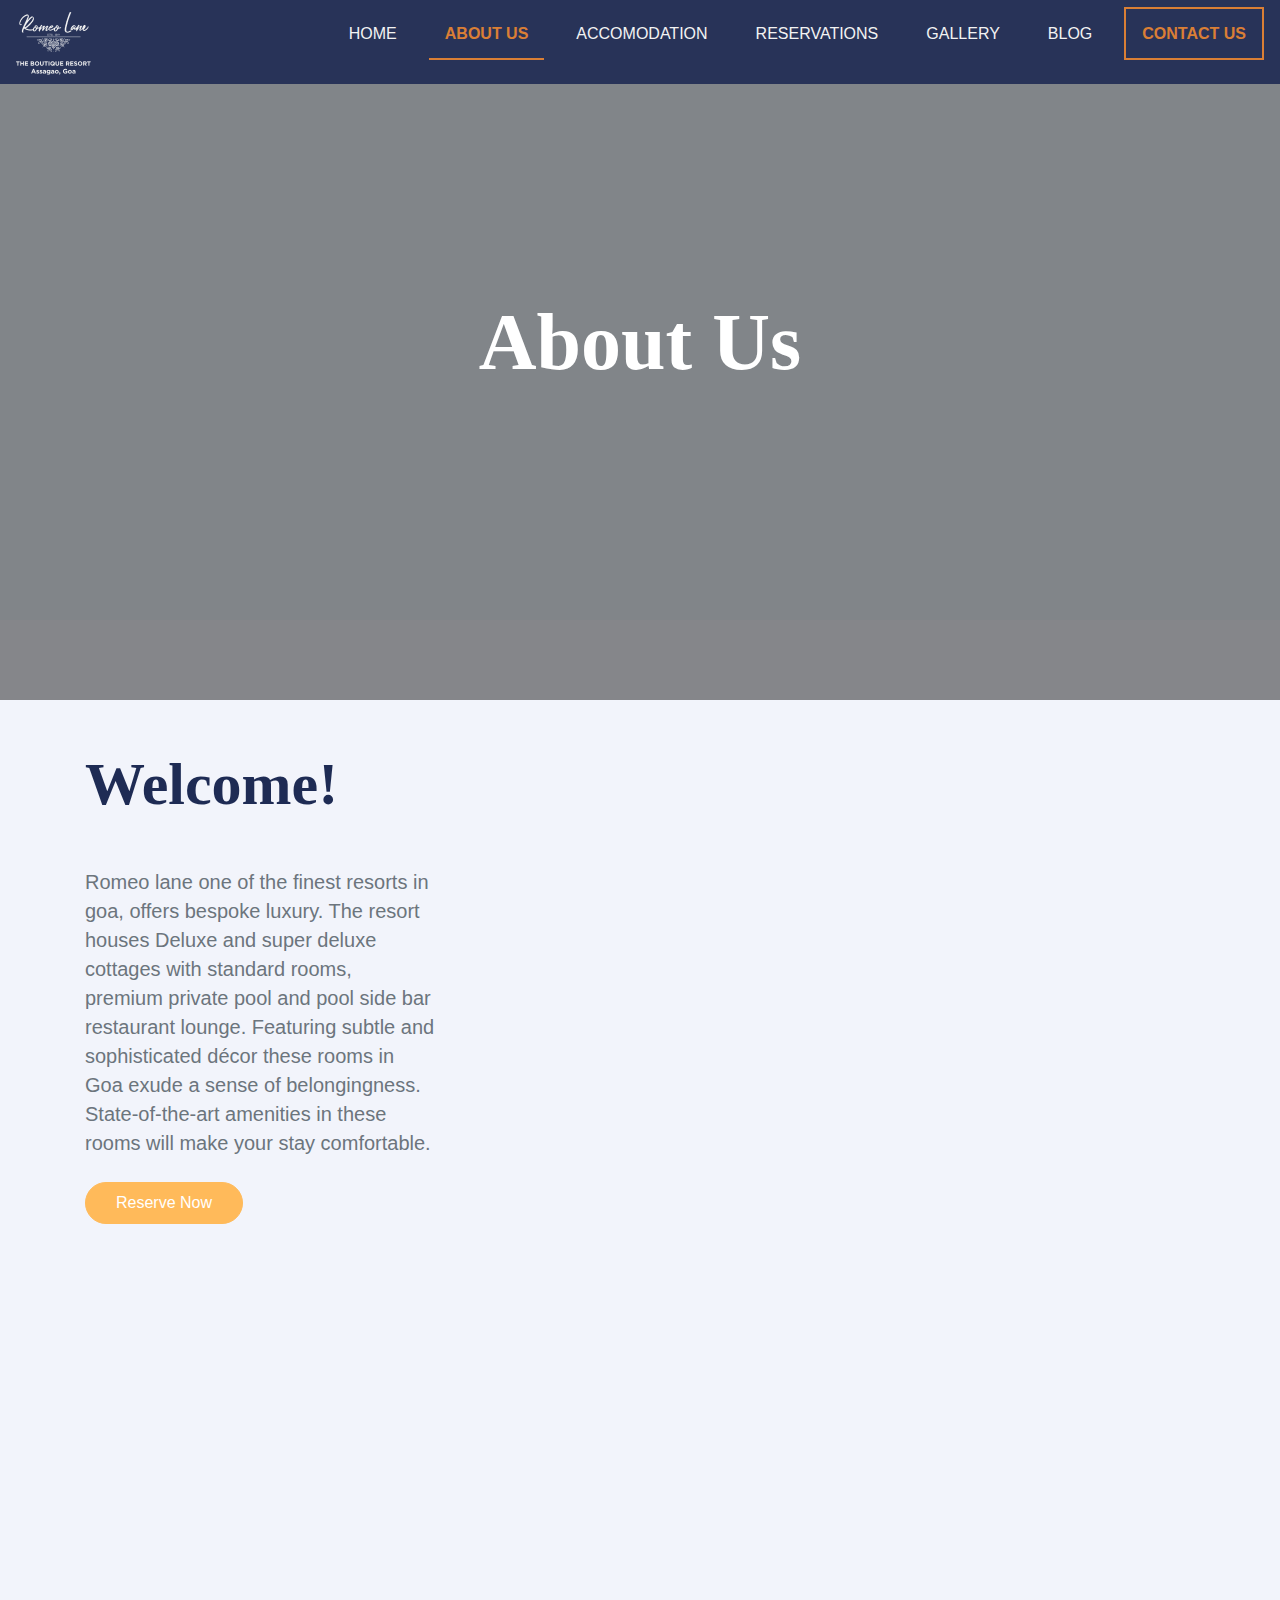
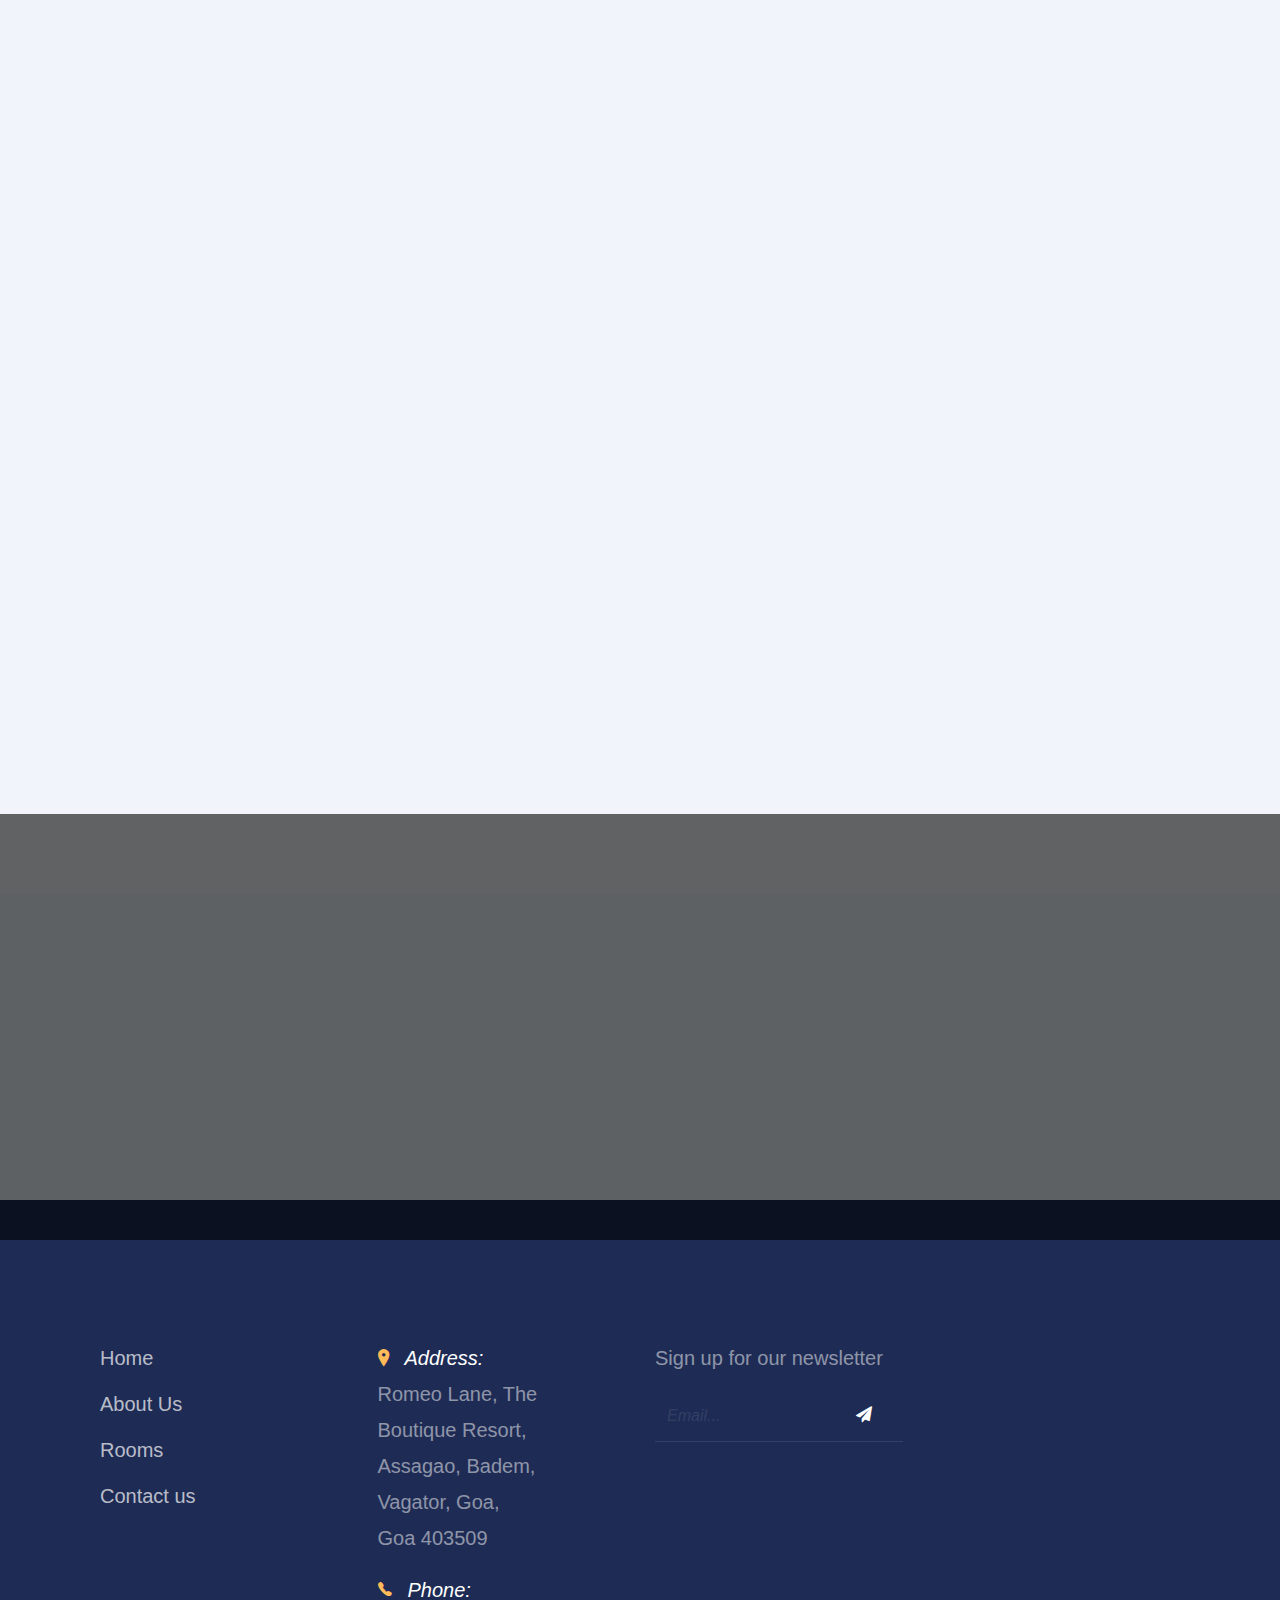
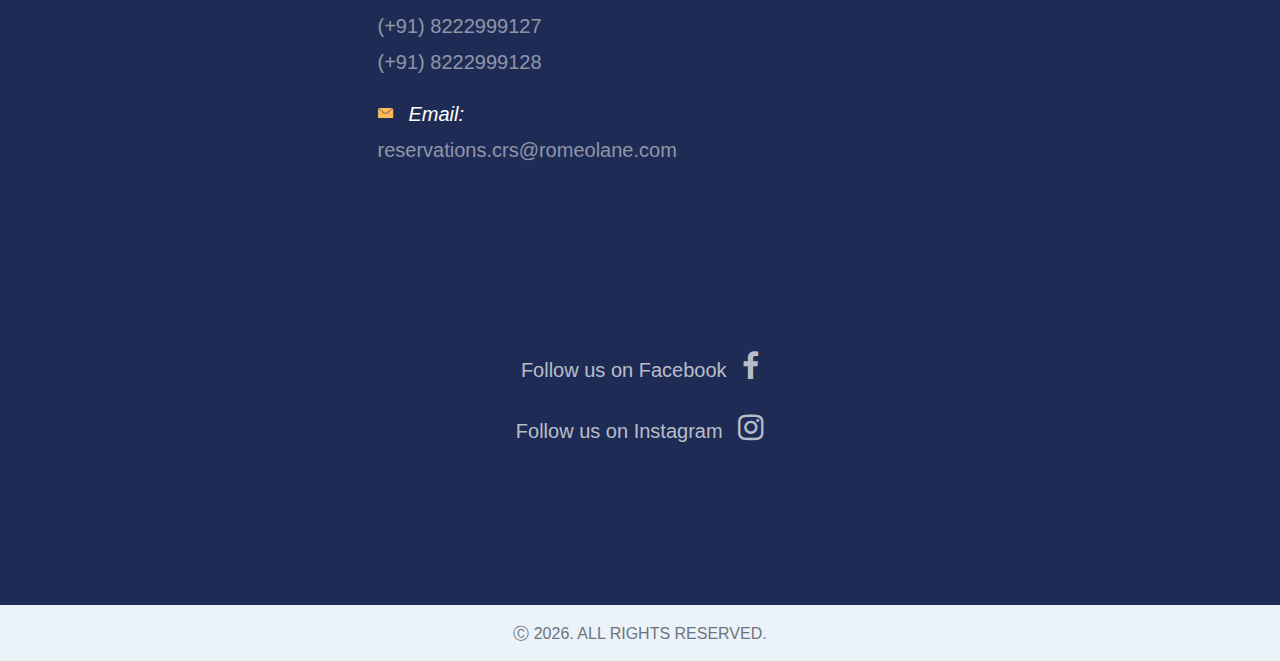
==== commit 5de39f38: "Done with Home page and reservation" ====
--- a/pages/about.html
+++ b/pages/about.html
@@ -33,7 +33,7 @@
               <li><a href="../index.html">Home</a></li>
               <li><a class="selected" href="#">About Us</a></li>
               <li><a href="accomodation.html">Accomodation</a></li>
-              <li><a href="#">Reservations</a></li>
+              <li><a href="reservation.html">Reservations</a></li>
               <li><a href="#">Gallery</a></li>
               <li><a href="#">Blog</a></li>
               <li><a class="button-border" href="contact.html">Contact Us</a></li>
@@ -43,7 +43,7 @@
               <li><a href="../index.html">Home</a></li>
               <li><a class="selected" href="#">About Us</a></li>
               <li><a href="accomodation.html">Accomodation</a></li>
-              <li><a href="#">Reservations</a></li>
+              <li><a href="reservation.html">Reservations</a></li>
               <li><a href="#">Gallery</a></li>
               <li><a href="#">Blog</a></li>
               <li><a class="button-border" href="contact.html">Contact Us</a></li>
@@ -270,7 +270,7 @@
               <h2 class="text-white font-weight-bold">A Best Place To Stay. Reserve Now!</h2>
             </div>
             <div class="col-12 col-md-5 text-center text-md-right" data-aos="fade-up" data-aos-delay="200">
-              <a href="contact.html" class="btn btn-outline-white-primary py-3 text-white px-5">Reserve Now</a>
+              <a href="reservation.html" class="btn btn-outline-white-primary py-3 text-white px-5">Reserve Now</a>
             </div>
           </div>
         </div>
@@ -314,12 +314,13 @@
                   </div>
                 </div>
             </div>
-            <div class="row pt-5 container">
-
-                <p class="md-5 mx-auto social">
-                    <a href="https://www.facebook.com/romeolanedelhi?mibextid=LQQJ4d" target="_blank">Follow us on Facebook <span class="fa fa-facebook icon-font"></span></a>
-                    <br><a href="https://instagram.com/romeolanetheboutiqueresort?igshid=YmMyMTA2M2Y=" target="_blank">Follow us on Instagram <span class="fa fa-instagram icon-font mt-4"></span></a>
+            <div class="pt-5 container">
+              <div class="row">
+                <p class="col-md-5 mx-auto text-center">
+                  <a href="https://www.facebook.com/romeolanedelhi?mibextid=LQQJ4d" target="_blank">Follow us on Facebook <span class="fa fa-facebook icon-font"></span></a>
+                  <br><a href="https://instagram.com/romeolanetheboutiqueresort?igshid=YmMyMTA2M2Y=" target="_blank">Follow us on Instagram <span class="fa fa-instagram icon-font mt-4"></span></a>
                 </p>
+              </div>
             </div>
         </div>
     </footer>
--- a/css/style.css
+++ b/css/style.css
@@ -1313,6 +1313,15 @@
   margin: 0 100px;
 }
 
+.mt-6 {
+  margin-top: 7rem !important;
+}
+
+.img-height-width {
+  width: 100%;
+  height: 400px;
+}
+
 @media (max-width: 1369px) {
   .welcome-img {
     max-width: 80%;
